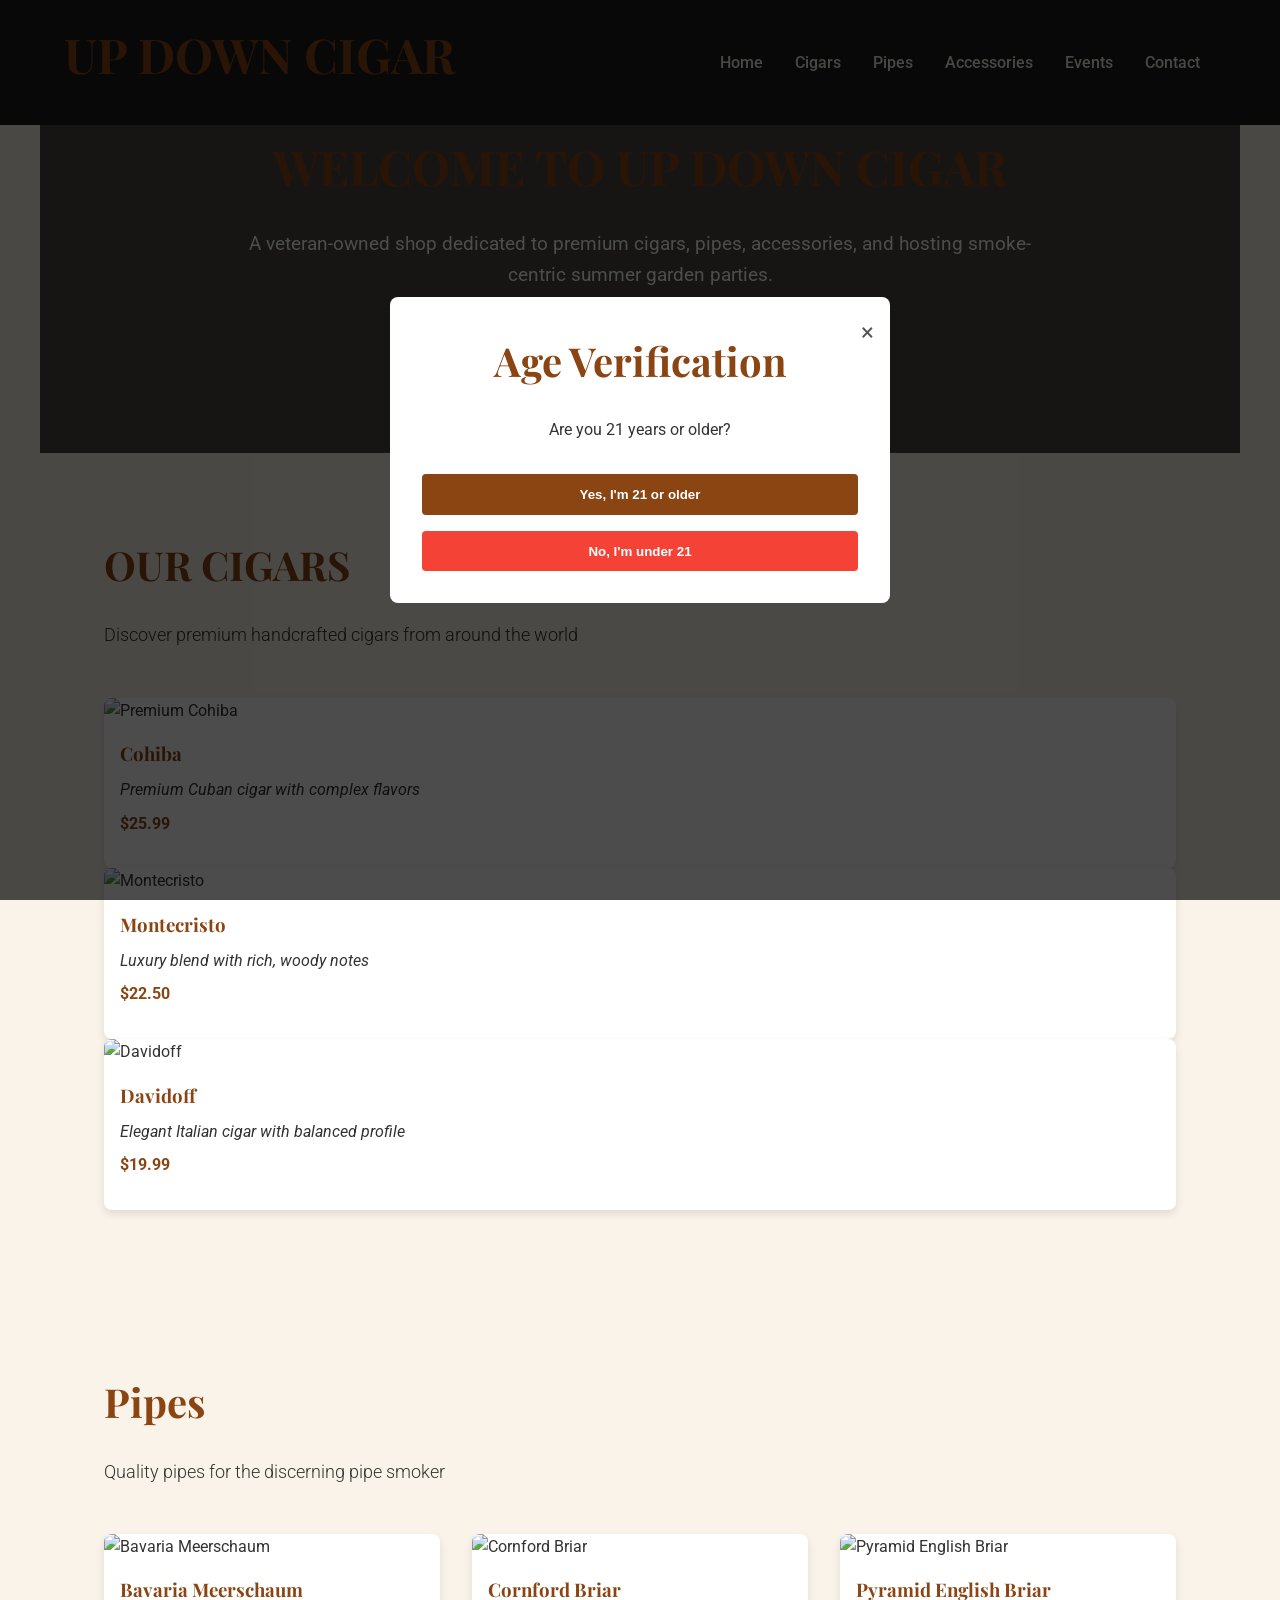
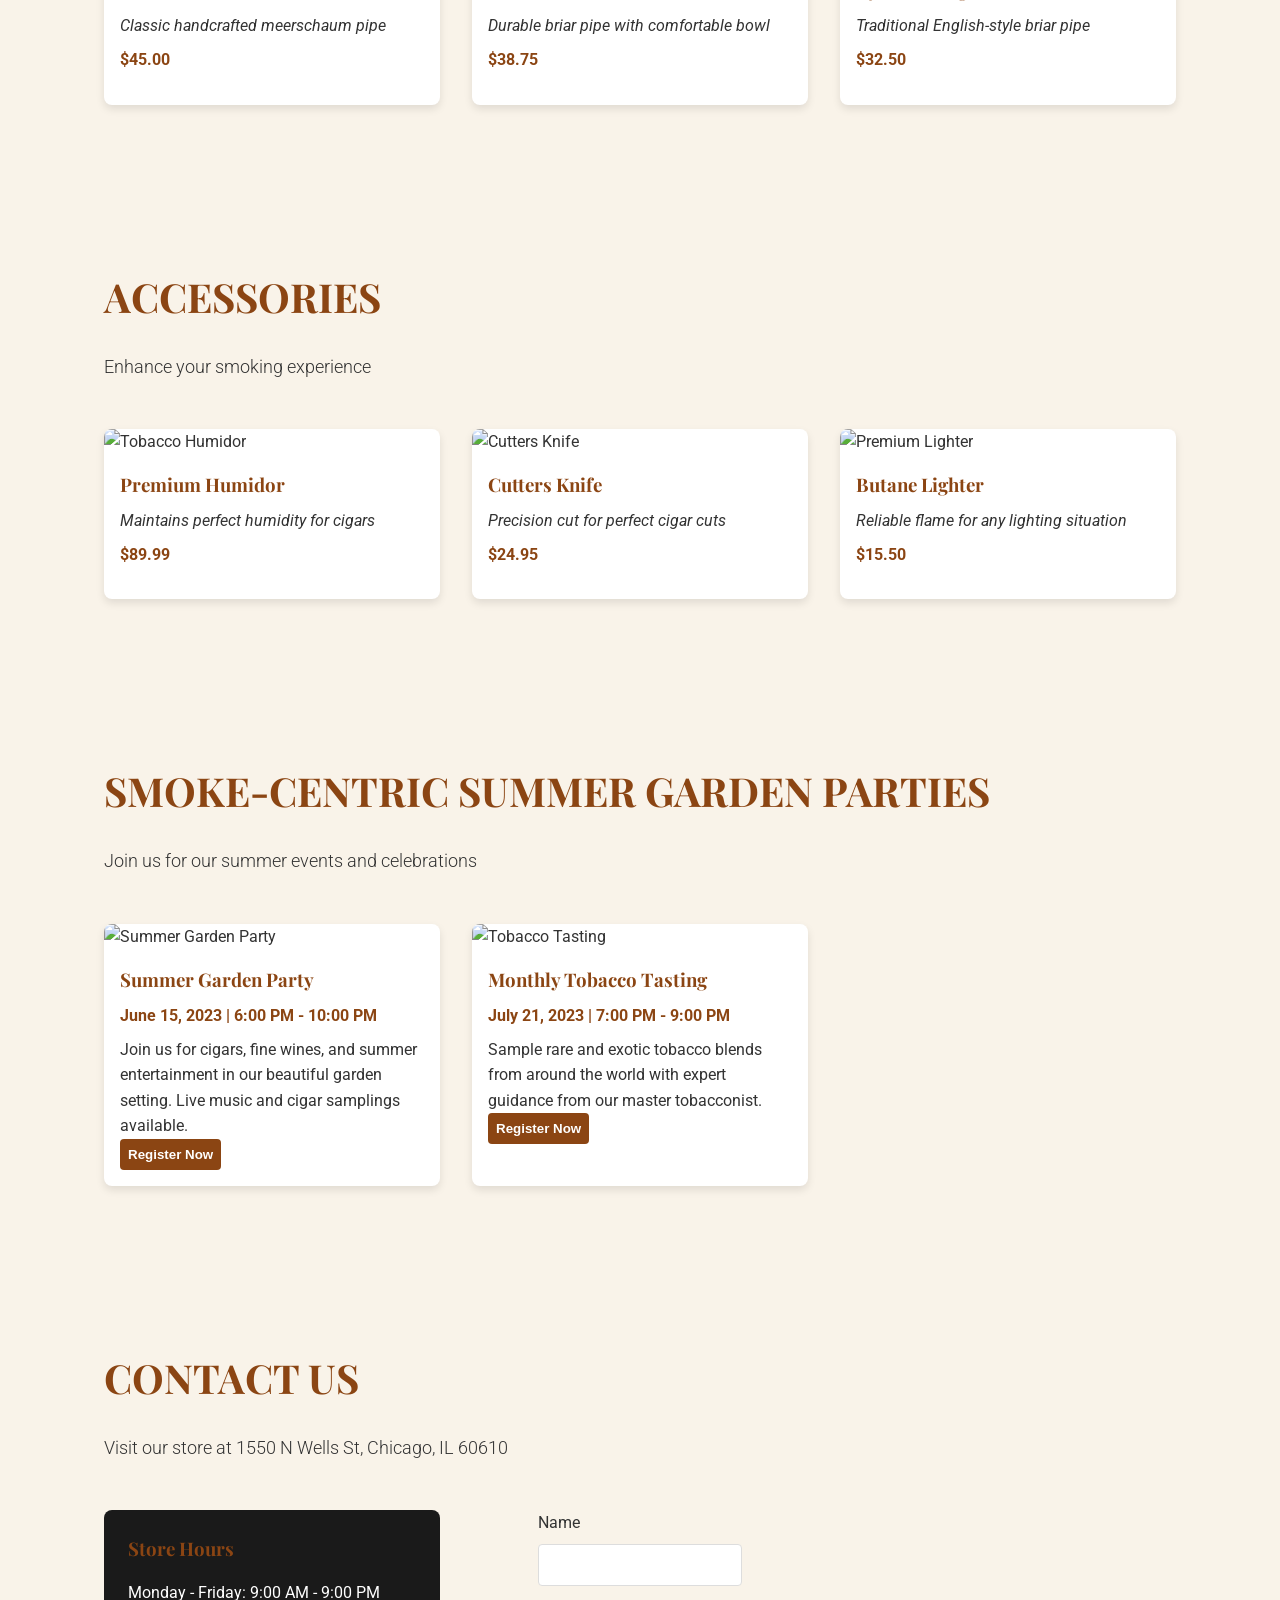
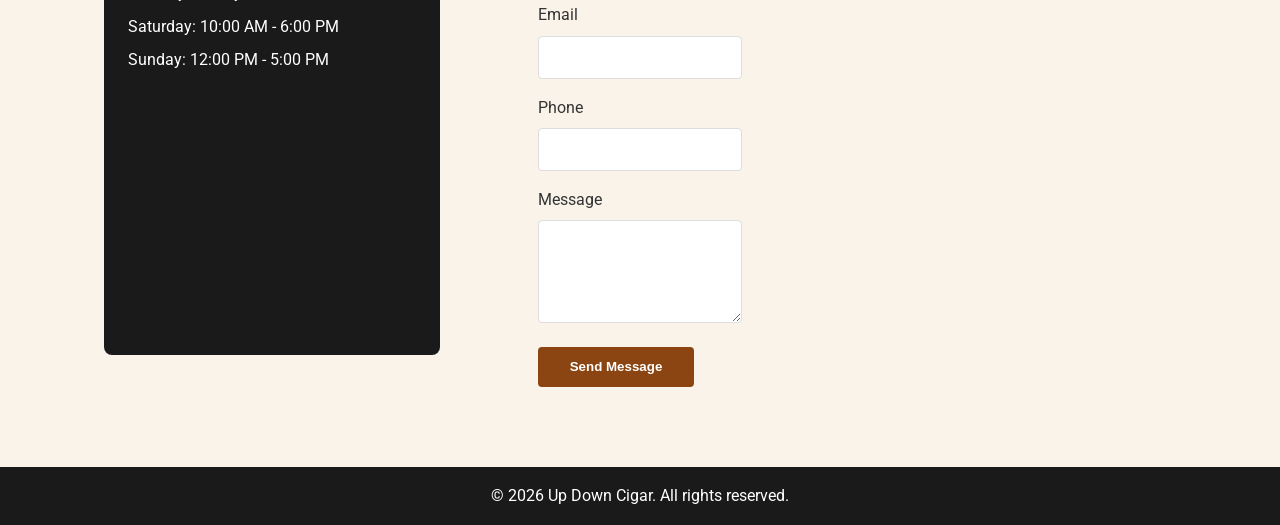
==== index.html @ 2b2c6edf "first commit" ====
<!DOCTYPE html>
<html lang="en">
<head>
    <meta charset="UTF-8">
    <meta name="viewport" content="width=device-width, (initial-scale=1.0)">
    <title>Up Down Cigar - Quality Cigars & Accessories</title>
    <link rel="stylesheet" href="https://cdnjs.cloudflare.com/ajax/libs/font-awesome/6.4.0/css/all.min.css">
    <link rel="preconnect" href="https://fonts.googleapis.com">
    <link rel="preconnect" href="https://fonts.gstatic.com" crossorigin>
    <link href="https://fonts.googleapis.com/css2?family=Playfair+Display:wght@400;700&family=Roboto:wght@300;400;700&display=swap" rel="stylesheet">
    <link rel="stylesheet" href="style.css">
    <style>
        /* CSS will go here - please see the separate CSS file */
    </style>
</head>
<body>
    <!-- Age Verification Modal -->
    <div id="ageVerificationModal" class="modal">
        <div class="modal-content">
            <span class="close-button" onclick="closeModal()">&times;</span>
            <h2>Age Verification</h2>
            <p>Are you 21 years or older?</p>
            <div class="age-options">
                <button id="yes21" onclick="allowAccess()">Yes, I'm 21 or older</button>
                <button id="no21" onclick="blockAccess()">No, I'm under 21</button>
            </div>
        </div>
    </div>

    <!-- Main Content -->
    <header id="header">
        <nav class="navbar">
            <div class="logo">
                <h1>UP DOWN CIGAR</h1>
            </div>
            <ul class="nav-links">
                <li><a href="#home">Home</a></li>
                <li><a href="#cigars">Cigars</a></li>
                <li><a href="#pipes">Pipes</a></li>
                <li><a href="#accessories">Accessories</a></li>
                <li><a href="#events">Events</a></li>
                <li><a href="#contact">Contact</a></li>
            </ul>
            <div class="menu-toggle" onclick="toggleMenu()">
                <div class="bar"></div>
                <div class="bar"></div>
                <div class="bar"></div>
            </div>
        </nav>
    </header>

    <main>
        <section id="home" class="hero">
            <div class="hero-content">
                <h1>WELCOME TO UP DOWN CIGAR</h1>
                <p>A veteran-owned shop dedicated to premium cigars, pipes, accessories, and hosting smoke-centric summer garden parties.</p>
                <a href="#cigars" class="cta-button">Explore Our Collection</a>
            </div>
        </section>

        <section id="cigars" class="cigars">
            <h2>OUR CIGARS</h2>
            <p class="section-subtitle">Discover premium handcrafted cigars from around the world</p>
            <div class="cigars-grid">
                <!-- Cigar cards will go here -->

                <div class="product-card">
            <img src="https://source.unsplash.com/500x400/?cigar" alt="Premium Cohiba">
            <div class="product-info">
                <h3 class="product-title">Cohiba</h3>
                <p class="product-description">Premium Cuban cigar with complex flavors</p>
                <p class="product-price">$25.99</p>
                
            </div>
        </div>
        <div class="product-card">
            <img src="https://source.unsplash.com/500x400/?cigar,dark" alt="Montecristo">
            <div class="product-info">
                <h3 class="product-title">Montecristo</h3>
                <p class="product-description">Luxury blend with rich, woody notes</p>
                <p class="product-price">$22.50</p>
                
            </div>
        </div>
        <div class="product-card">
            <img src="https://source.unsplash.com/500x400/?cigar,flame" alt="Davidoff">
            <div class="product-info">
                <h3 class="product-title">Davidoff</h3>
                <p class="product-description">Elegant Italian cigar with balanced profile</p>
                <p class="product-price">$19.99</p>
                
            </div>
        </div>
            </div>
        </section>

        <section id="pipes" class="pipes">
            <h2>Pipes</h2>
            <p class="section-subtitle">Quality pipes for the discerning pipe smoker</p>
            <div class="pipes-grid">
                <!-- Pipe cards will go here -->
                 <div class="product-card">
            <img src="https://source.unsplash.com/500x400/?pipe" alt="Bavaria Meerschaum">
            <div class="product-info">
                <h3 class="product-title">Bavaria Meerschaum</h3>
                <p class="product-description">Classic handcrafted meerschaum pipe</p>
                <p class="product-price">$45.00</p>
                
            </div>
        </div>
        <div class="product-card">
            <img src="https://source.unsplash.com/500x400/?pipe,tobacco" alt="Cornford Briar">
            <div class="product-info">
                <h3 class="product-title">Cornford Briar</h3>
                <p class="product-description">Durable briar pipe with comfortable bowl</p>
                <p class="product-price">$38.75</p>
                
            </div>
        </div>
        <div class="product-card">
            <img src="https://source.unsplash.com/500x400/?pipe,wood" alt="Pyramid English Briar">
            <div class="product-info">
                <h3 class="product-title">Pyramid English Briar</h3>
                <p class="product-description">Traditional English-style briar pipe</p>
                <p class="product-price">$32.50</p>
                
            </div>
        </div>
            </div>
        </section>

        <section id="accessories" class="accessories">
            <h2>ACCESSORIES</h2>
            <p class="section-subtitle">Enhance your smoking experience</p>
            <div class="accessories-grid">
                <!-- Accessories cards will go here -->
                 <div class="product-card">
            <img src="https://source.unsplash.com/500x400/?tobacco,case" alt="Tobacco Humidor">
            <div class="product-info">
                <h3 class="product-title">Premium Humidor</h3>
                <p class="product-description">Maintains perfect humidity for cigars</p>
                <p class="product-price">$89.99</p>
                <!--button class="add-to-cart">Add to Cart</button-->
            </div>
        </div>
        <div class="product-card">
            <img src="https://source.unsplash.com/500x40" alt="Cutters Knife">
            <div class="product-info">
                <h3 class="product-title">Cutters Knife</h3>
                <p class="product-description">Precision cut for perfect cigar cuts</p>
                <p class="product-price">$24.95</p>
                
            </div>
        </div>
        <div class="product-card">
            <img src="https://source.unsplash.com/500x400/?tobacco,lighter" alt="Premium Lighter">
            <div class="product-info">
                <h3 class="product-title">Butane Lighter</h3>
                <p class="product-description">Reliable flame for any lighting situation</p>
                <p class="product-price">$15.50</p>
                
            </div>
        </div>
            </div>
        </section>

        <section id="events" class="events">
            <h2>SMOKE-CENTRIC SUMMER GARDEN PARTIES</h2>
            <p class="section-subtitle">Join us for our summer events and celebrations</p>
            <div class="events-list">
                <!-- Events will go here -->
                 <div class="event-card">
            <img src="https://source.unsplash.com/500x300/?summer,garden" alt="Summer Garden Party">
            <div class="event-details">
                <h3 class="event-title">Summer Garden Party</h3>
                <p class="event-date">June 15, 2023 | 6:00 PM - 10:00 PM</p>
                <p class="event-description">Join us for cigars, fine wines, and summer entertainment in our beautiful garden setting. Live music and cigar samplings available.</p>
                <button class="event-button">Register Now</button>
            </div>
        </div>
        <div class="event-card">
            <img src="https://source.unsplash.com/500x300/?tobacco,event" alt="Tobacco Tasting">
            <div class="event-details">
                <h3 class="event-title">Monthly Tobacco Tasting</h3>
                <p class="event-date">July 21, 2023 | 7:00 PM - 9:00 PM</p>
                <p class="event-description">Sample rare and exotic tobacco blends from around the world with expert guidance from our master tobacconist.</p>
                <button class="event-button">Register Now</button>
            </div>
        </div>
            </div>
        </section>

        <section id="contact" class="contact">
    <h2>CONTACT US</h2>
    <p class="section-subtitle">Visit our store at 1550 N Wells St, Chicago, IL 60610</p>
    <div class="contact-info">
        <div class="store-hours">
            <h3>Store Hours</h3>
            <p>Monday - Friday: 9:00 AM - 9:00 PM</p>
            <p>Saturday: 10:00 AM - 6:00 PM</p>
            <p>Sunday: 12:00 PM - 5:00 PM</p>
        </div>
        <form class="contact-form">
            <div class="form-group">
                <label for="name">Name</label>
                <input type="text" id="name" name="name" required>
            </div>
            <div class="form-group">
                <label for="email">Email</label>
                <input type="email" id="email" name="email" required>
            </div>
            <div class="form-group">
                <label for="phone">Phone</label>
                <input type="tel" id="phone" name="phone">
            </div>
            <div class="form-group">
                <label for="message">Message</label>
                <textarea id="message" name="message" rows="5" required></textarea>
            </div>
            <button type="submit" class="cta-button">Send Message</button>
        </form>
    </div>
</section>

    </main>

    <footer>
        <p>&copy; 2026 Up Down Cigar. All rights reserved.</p>
    </footer>

    <script src="script.js"></script>
    
</body>
</html>
---- style.css ----
/* CSS Variables */
        :root {
            --primary-color: #8B4513;
            --secondary-color: #D2691E;
            --accent-color: #555;
            --text-color: #333;
            --light-bg: #f9f3e9;
            --dark-bg: #1a1a1a;
            --transition: all 0.3s ease;
        }

        /* Reset and Base Styles */
        * {
            margin: 0;
            padding: 0;
            box-sizing: border-box;
        }

        body {
            font-family: 'Roboto', sans-serif;
            line-height: 1.6;
            color: var(--text-color);
            background-color: var(--light-bg);
        }

        h1, h2, h3, h4 {
            font-family: 'Playfair Display', serif;
            margin-bottom: 1rem;
            color: var(--primary-color);
        }

        /* Modal Styles */
        .modal {
            display: none;
            position: fixed;
            z-index: 1000;
            left: 0;
            top: 0;
            width: 100%;
            height: 100%;
            background-color: rgba(0, 0, 0, 0.7);
            align-items: center;
            justify-content: center;
        }

        .modal-content {
            background-color: white;
            padding: 2rem;
            border-radius: 8px;
            max-width: 500px;
            width: 80%;
            text-align: center;
            position: relative;
        }

        .close-button {
            position: absolute;
            top: 1rem;
            right: 1rem;
            font-size: 1.5rem;
            cursor: pointer;
            color: var(--accent-color);
        }

        .age-options {
            display: flex;
            flex-direction: column;
            gap: 1rem;
            margin-top: 2rem;
        }

        button {
            padding: 0.8rem 1.5rem;
            border: none;
            border-radius: 4px;
            cursor: pointer;
            font-weight: 700;
            transition: var(--transition);
        }

        #yes21 {
            background-color: var(--primary-color);
            color: white;
        }

        #yes21:hover {
            background-color: var(--secondary-color);
        }

        #no21 {
            background-color: #f44336;
            color: white;
        }

        #no21:hover {
            background-color: #d32f2f;
        }

        /* Header & Navigation */
        header {
            background-color: var(--dark-bg);
            color: white;
            padding: 1rem 5%;
            position: fixed;
            width: 100%;
            top: 0;
            z-index: 100;
        }

        .navbar {
            display: flex;
            justify-content: space-between;
            align-items: center;
            max-width: 1200px;
            margin: 0 auto;
        }

        .logo {
            font-family: 'Playfair Display', serif;
            font-size: 2rem;
            font-weight: 700;
            color: var(--light-bg);
        }

        .nav-links {
            display: flex;
            list-style: none;
        }

        .nav-links li a {
            color: var(--light-bg);
            text-decoration: none;
            margin: 0 1rem;
            font-weight: 500;
            transition: var(--transition);
        }

        .nav-links li a:hover {
            color: var(--secondary-color);
        }

        .menu-toggle {
            display: none;
            flex-direction: column;
            cursor: pointer;
        }

        .bar {
            height: 0.3rem;
            width: 2rem;
            background-color: var(--light-bg);
            margin: 0.3rem 0;
            transition: var(--transition);
        }

        /* Hero Section */
        .hero {
            padding: 8rem 5% 5rem;
            text-align: center;
            background: linear-gradient(rgba(0, 0, 0, 0.7), rgba(0, 0, 0, 0.7)), url('https://images.unsplash.com/photo-1544161515-4ab6ce6db874?ixlib=rb-4.0.3&ixid=M3wxMjA3fDB8MHxwaG90by1wYWdlfHx8fGVufDB8fHx8fA%3D%3D&auto=format&fit=crop&w=1000&q=80') no-repeat center center/cover;
            color: white;
        }

        .hero-content {
            max-width: 800px;
            margin: 0 auto;
        }

        .hero h1 {
            font-size: 3rem;
            margin-bottom: 1.5rem;
        }

        .hero p {
            font-size: 1.2rem;
            margin-bottom: 2rem;
        }

        .cta-button {
            display: inline-block;
            background-color: var(--primary-color);
            color: white;
            padding: 0.8rem 2rem;
            border-radius: 4px;
            text-decoration: none;
            font-weight: 700;
            transition: var(--transition);
        }

        .cta-button:hover {
            background-color: var(--secondary-color);
        }

        /* Product Sections */
        section {
            padding: 5rem 5%;
            max-width: 1200px;
            margin: 0 auto;
        }

        h2 {
            font-size: 2.5rem;
            margin-bottom: 1.5rem;
        }

        .section-subtitle {
            font-size: 1.1rem;
            font-weight: 300;
            margin-bottom: 3rem;
        }

        .products-grid, .pipes-grid, .accessories-grid {
            display: grid;
            grid-template-columns: repeat(auto-fill, minmax(250px, 1fr));
            gap: 2rem;
        }

        .product-card {
            background-color: white;
            border-radius: 8px;
            overflow: hidden;
            box-shadow: 0 4px 8px rgba(0, 0, 0, 0.1);
            transition: var(--transition);
        }

        .product-card:hover {
            transform: translateY(-10px);
            box-shadow: 0 10px 20px rgba(0, 0, 0, 0.15);
        }

        .product-image {
            width: 100%;
            height: 200px;
            object-fit: cover;
        }

        .product-info {
            padding: 1rem;
        }

        .product-title {
            font-weight: 700;
            margin-bottom: 0.5rem;
        }

        .product-description {
            font-style: italic;
            margin-bottom: 0.5rem;
        }

        .product-price {
            font-weight: 700;
            color: var(--primary-color);
            margin-bottom: 1rem;
        }

        .add-to-cart {
            display: block;
            background-color: var(--primary-color);
            color: white;
            padding: 0.5rem;
            border-radius: 4px;
            text-decoration: none;
            font-weight: 700;
            transition: var(--transition);
            text-align: center;
        }

        .add-to-cart:hover {
            background-color: var(--secondary-color);
        }

        /* Events Section */
        .events-list {
            display: grid;
            grid-template-columns: repeat(auto-fill, minmax(300px, 1fr));
            gap: 2rem;
        }

        .event-card {
            background-color: white;
            border-radius: 8px;
            overflow: hidden;
            box-shadow: 0 4px 8px rgba(0, 0, 0, 0.1);
            transition: var(--transition);
        }

        .event-card:hover {
            transform: translateY(-10px);
            box-shadow: 0 10px 20px rgba(0, 0, 0, 0.15);
        }

        .event-image {
            width: 100%;
            height: 200px;
            object-fit: cover;
        }

        .event-details {
            padding: 1rem;
        }

        .event-title {
            font-weight: 700;
            margin-bottom: 0.5rem;
        }

        .event-date {
            font-weight: 700;
            color: var(--primary-color);
            margin-bottom: 0.5rem;
        }

        .event-button {
            display: block;
            background-color: var(--primary-color);
            color: white;
            padding: 0.5rem;
            border-radius: 4px;
            text-decoration: none;
            font-weight: 700;
            transition: var(--transition);
            text-align: center;
        }

        .event-button:hover {
            background-color: var(--secondary-color);
        }

        /* Contact Section */
        .contact-info {
            display: grid;
            grid-template-columns: repeat(auto-fill, minmax(300px, 1fr));
            gap: 2rem;
        }

        .contact-method {
            display: flex;
            align-items: center;
            margin-bottom: 1rem;
        }

        .contact-icon {
            margin-right: 1rem;
            font-size: 1.5rem;
            color: var(--primary-color);
        }

        .store-hours {
            background-color: var(--dark-bg);
            color: white;
            padding: 1.5rem;
            border-radius: 8px;
            margin-bottom: 2rem;
        }

        .store-hours h3 {
            margin-bottom: 1rem;
        }

        .store-hours p {
            margin-bottom: 0.5rem;
        }

        .contact-form {
            max-width: 600px;
            margin: 0 auto;
        }

        .form-group {
            margin-bottom: 1rem;
        }

        label {
            display: block;
            margin-bottom: 0.5rem;
        }

        input, textarea {
            width: 100%;
            padding: 0.8rem;
            border: 1px solid #ddd;
            border-radius: 4px;
            font-family: inherit;
        }

        textarea {
            resize: vertical;
            min-height: 100px;
        }

        .cta-button {
            display: inline-block;
            background-color: var(--primary-color);
            color: white;
            padding: 0.8rem 2rem;
            border-radius: 4px;
            text-decoration: none;
            font-weight: 700;
            transition: var(--transition);
            border: none;
        }

        .cta-button:hover {
            background-color: var(--secondary-color);
        }

        /* Footer */
        footer {
            background-color: var(--dark-bg);
            color: white;
            text-align: center;
            padding: 1rem;
        }

        /* Responsive Design */
        @media (max-width: 768px) {
            .nav-links {
                display: none;
            }

            .menu-toggle {
                display: flex;
            }

            .navbar {
                padding-top: 1rem;
            }

            .hero h1 {
                font-size: 2rem;
            }

            .section-subtitle {
                font-size: 1rem;
            }

            .products-grid, .pipes-grid, .accessories-grid {
                grid-template-columns: repeat(auto-fill, minmax(150px, 1fr));
            }
        }
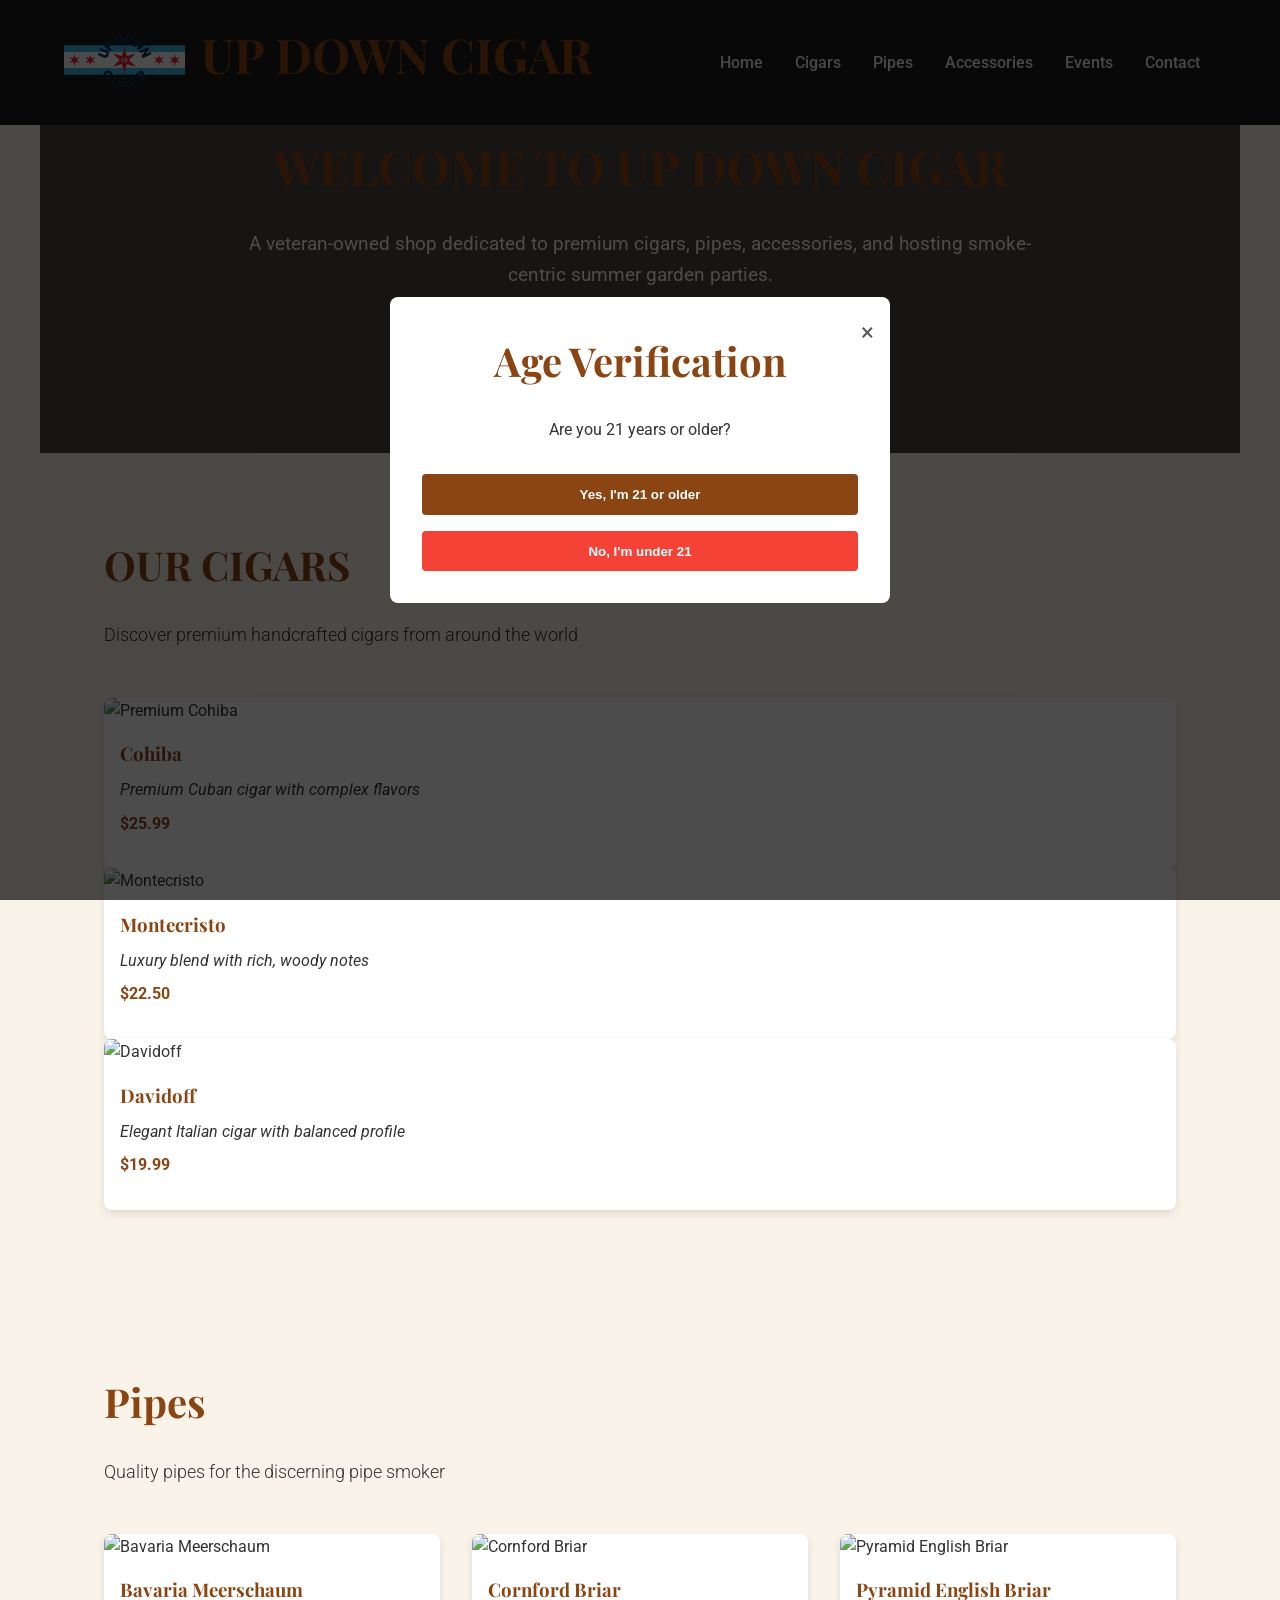
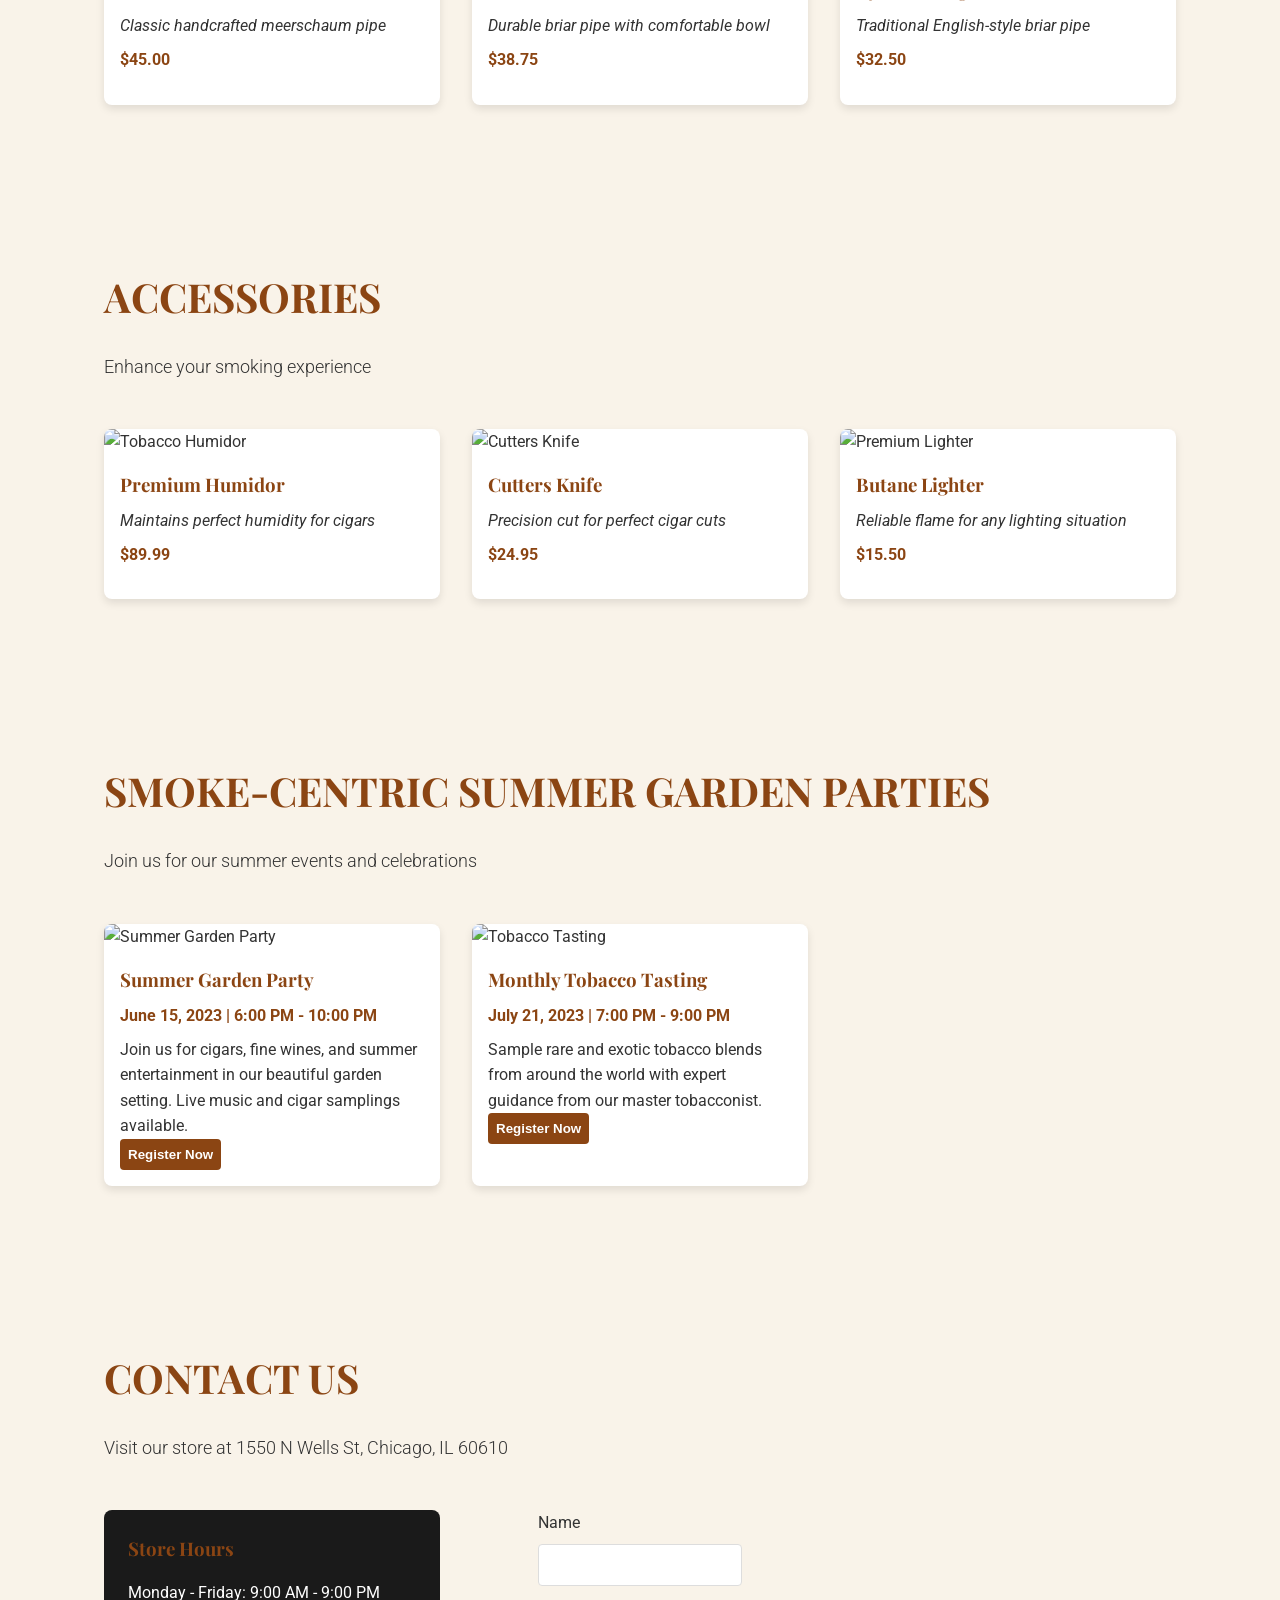
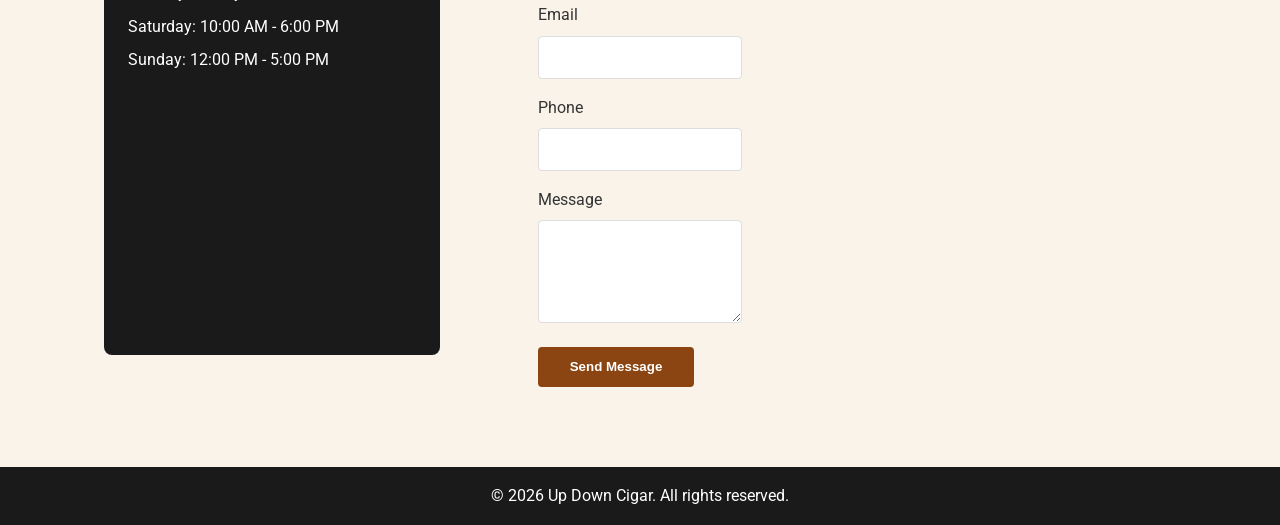
==== commit b2ad1be6: "added logo fix banner" ====
--- a/index.html
+++ b/index.html
@@ -31,6 +31,7 @@
     <header id="header">
         <nav class="navbar">
             <div class="logo">
+                <img src="image/UDTFLAGLOGO2020notext.png" alt="Up Down Cigar Logo" class="logo-img">
                 <h1>UP DOWN CIGAR</h1>
             </div>
             <ul class="nav-links">
--- a/style.css
+++ b/style.css
@@ -120,6 +120,14 @@
             font-size: 2rem;
             font-weight: 700;
             color: var(--light-bg);
+            display: flex;
+            align-items: center;
+            gap: 1rem;
+        }
+
+        .logo-img {
+            height: 60px;
+            width: auto;
         }
 
         .nav-links {
@@ -157,7 +165,7 @@
         .hero {
             padding: 8rem 5% 5rem;
             text-align: center;
-            background: linear-gradient(rgba(0, 0, 0, 0.7), rgba(0, 0, 0, 0.7)), url('https://images.unsplash.com/photo-1544161515-4ab6ce6db874?ixlib=rb-4.0.3&ixid=M3wxMjA3fDB8MHxwaG90by1wYWdlfHx8fGVufDB8fHx8fA%3D%3D&auto=format&fit=crop&w=1000&q=80') no-repeat center center/cover;
+            background: linear-gradient(rgba(0, 0, 0, 0.7), rgba(0, 0, 0, 0.7)), url('https://images.unsplash.com/photo-1547652577-b4fe2f34d7ee?q=80&w=1470&auto=format&fit=crop&ixlib=rb-4.1.0&ixid=M3wxMjA3fDB8MHxwaG90by1wYWdlfHx8fGVufDB8fHx8fA%3D%3D') no-repeat center center/cover;
             color: white;
         }
 
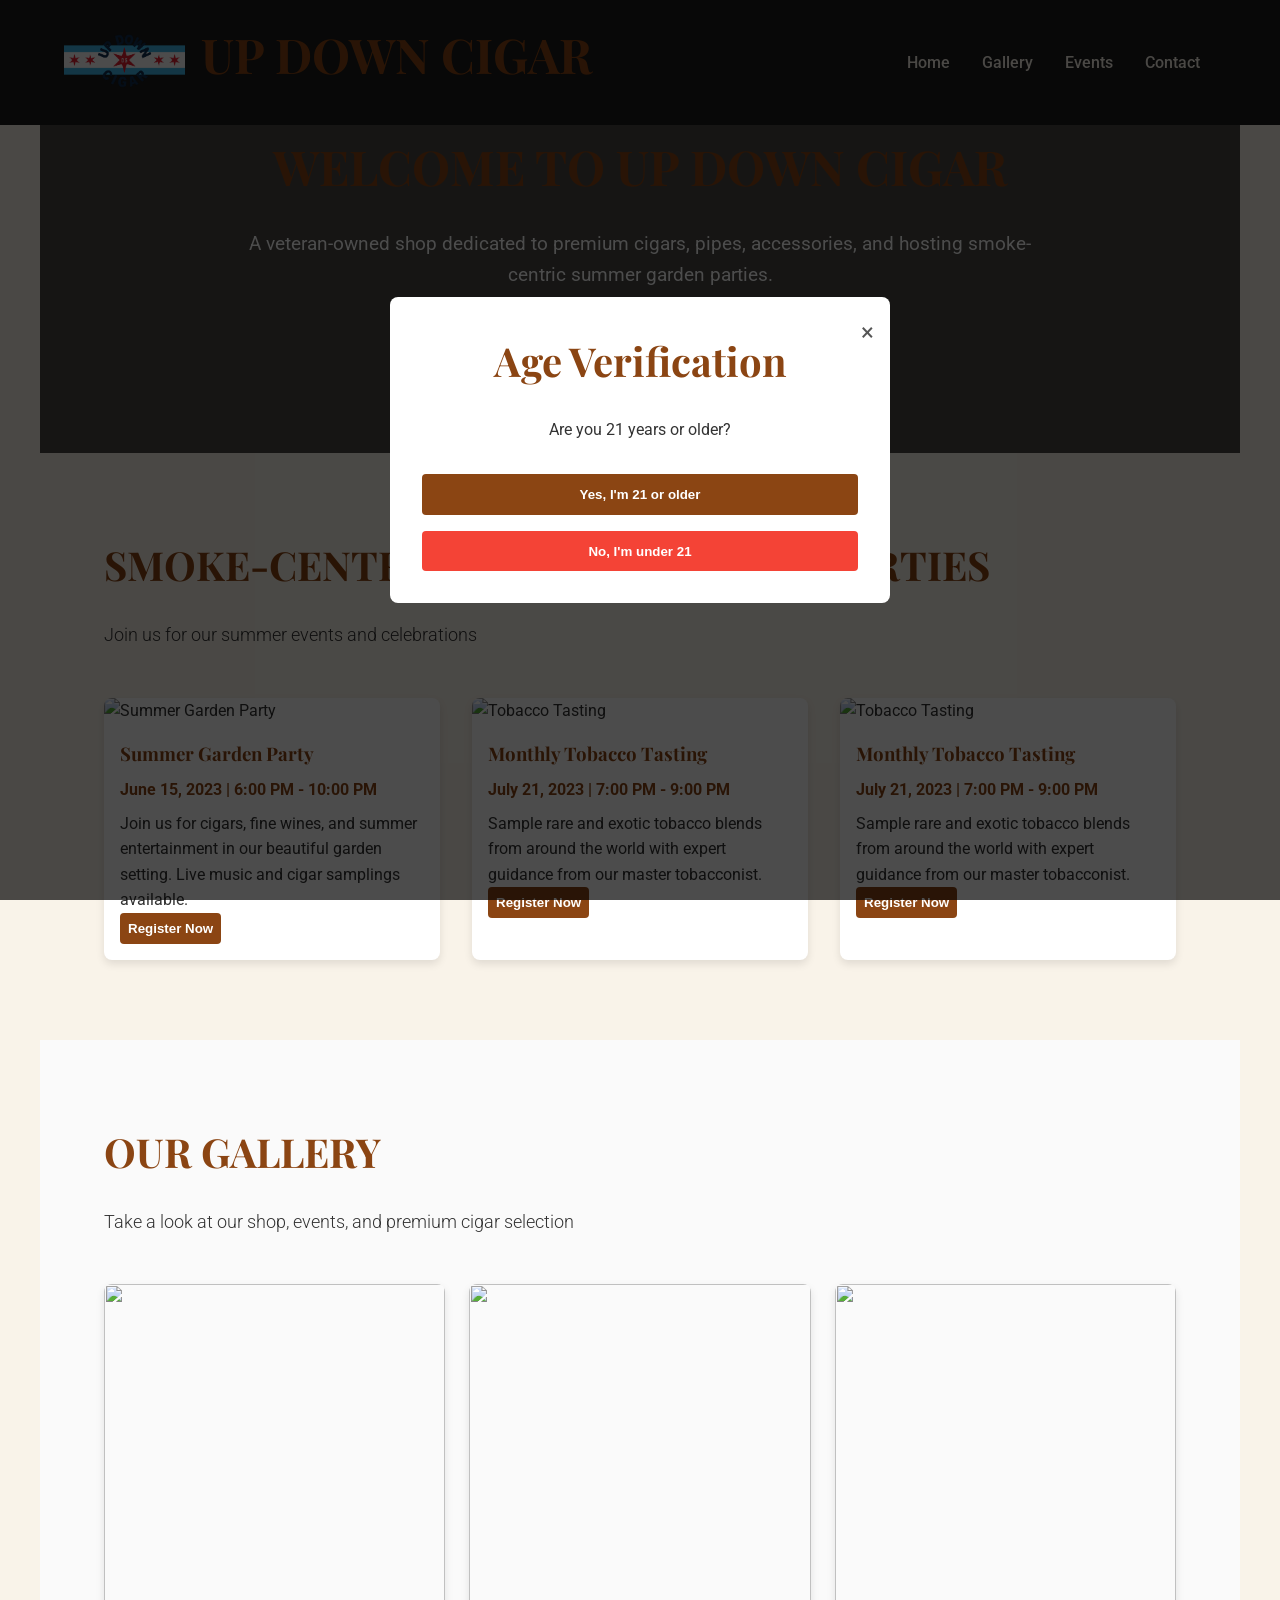
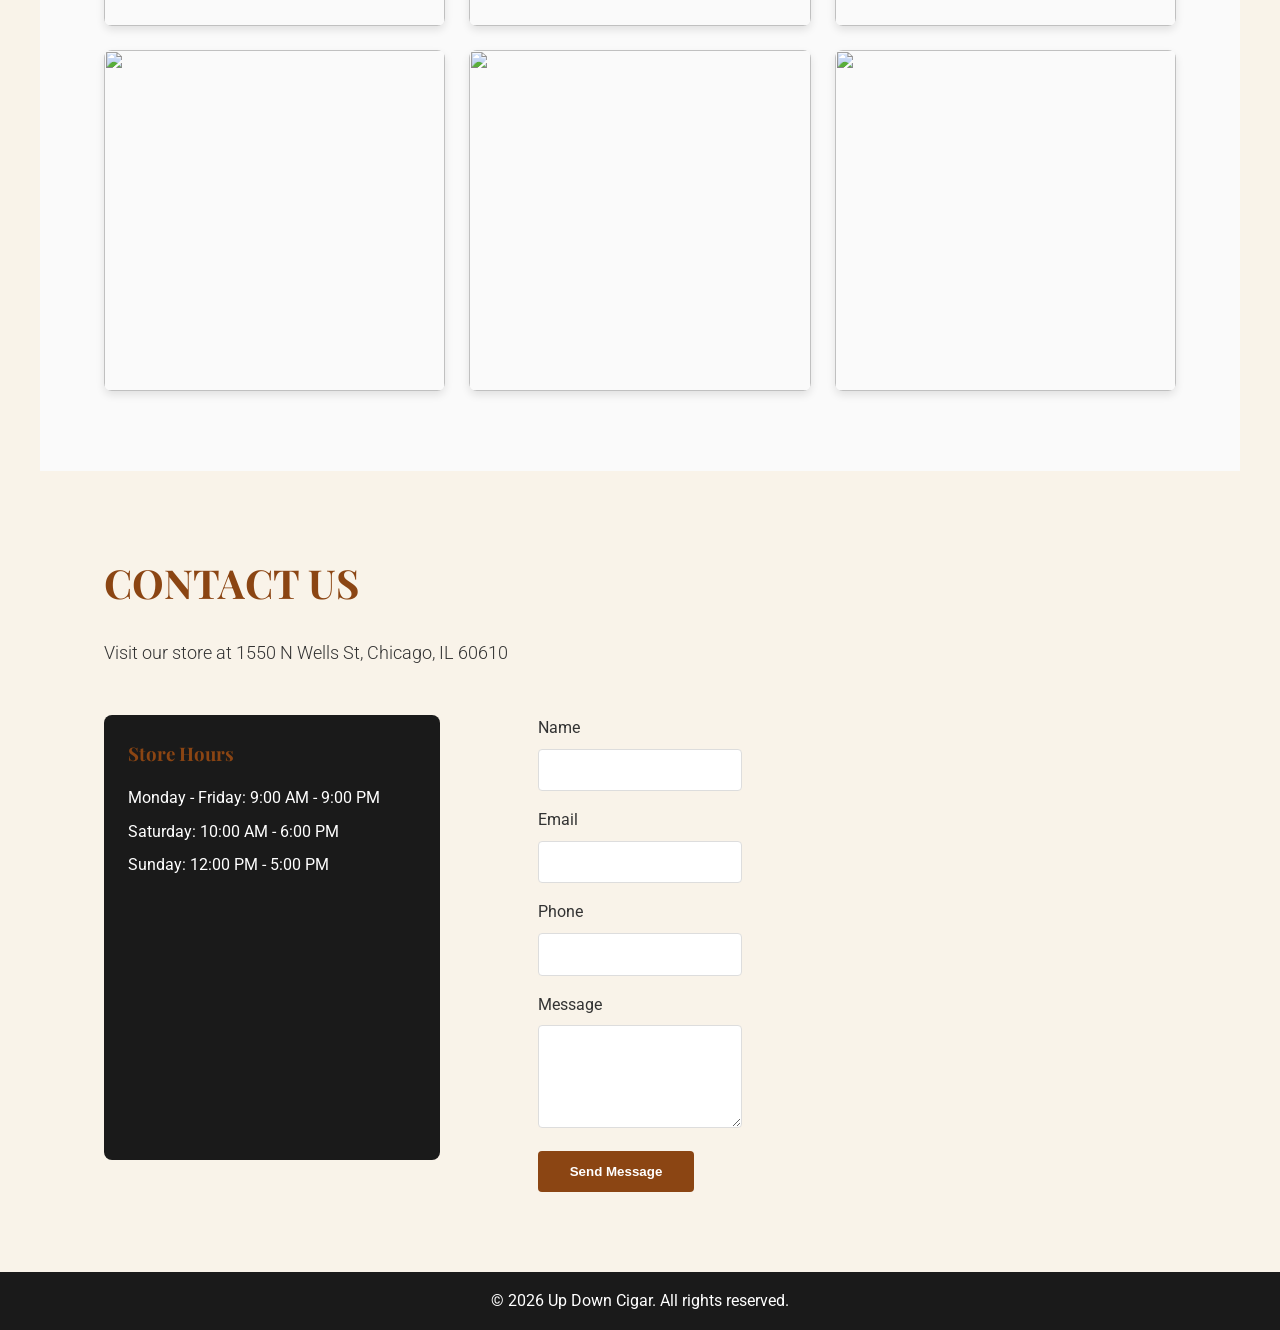
==== commit 65e65672: "removed "store" added gallry" ====
--- a/index.html
+++ b/index.html
@@ -36,9 +36,7 @@
             </div>
             <ul class="nav-links">
                 <li><a href="#home">Home</a></li>
-                <li><a href="#cigars">Cigars</a></li>
-                <li><a href="#pipes">Pipes</a></li>
-                <li><a href="#accessories">Accessories</a></li>
+                <li><a href="#gallery">Gallery</a></li>
                 <li><a href="#events">Events</a></li>
                 <li><a href="#contact">Contact</a></li>
             </ul>
@@ -59,119 +57,13 @@
             </div>
         </section>
 
-        <section id="cigars" class="cigars">
-            <h2>OUR CIGARS</h2>
-            <p class="section-subtitle">Discover premium handcrafted cigars from around the world</p>
-            <div class="cigars-grid">
-                <!-- Cigar cards will go here -->
-
-                <div class="product-card">
-            <img src="https://source.unsplash.com/500x400/?cigar" alt="Premium Cohiba">
-            <div class="product-info">
-                <h3 class="product-title">Cohiba</h3>
-                <p class="product-description">Premium Cuban cigar with complex flavors</p>
-                <p class="product-price">$25.99</p>
-                
-            </div>
-        </div>
-        <div class="product-card">
-            <img src="https://source.unsplash.com/500x400/?cigar,dark" alt="Montecristo">
-            <div class="product-info">
-                <h3 class="product-title">Montecristo</h3>
-                <p class="product-description">Luxury blend with rich, woody notes</p>
-                <p class="product-price">$22.50</p>
-                
-            </div>
-        </div>
-        <div class="product-card">
-            <img src="https://source.unsplash.com/500x400/?cigar,flame" alt="Davidoff">
-            <div class="product-info">
-                <h3 class="product-title">Davidoff</h3>
-                <p class="product-description">Elegant Italian cigar with balanced profile</p>
-                <p class="product-price">$19.99</p>
-                
-            </div>
-        </div>
-            </div>
-        </section>
-
-        <section id="pipes" class="pipes">
-            <h2>Pipes</h2>
-            <p class="section-subtitle">Quality pipes for the discerning pipe smoker</p>
-            <div class="pipes-grid">
-                <!-- Pipe cards will go here -->
-                 <div class="product-card">
-            <img src="https://source.unsplash.com/500x400/?pipe" alt="Bavaria Meerschaum">
-            <div class="product-info">
-                <h3 class="product-title">Bavaria Meerschaum</h3>
-                <p class="product-description">Classic handcrafted meerschaum pipe</p>
-                <p class="product-price">$45.00</p>
-                
-            </div>
-        </div>
-        <div class="product-card">
-            <img src="https://source.unsplash.com/500x400/?pipe,tobacco" alt="Cornford Briar">
-            <div class="product-info">
-                <h3 class="product-title">Cornford Briar</h3>
-                <p class="product-description">Durable briar pipe with comfortable bowl</p>
-                <p class="product-price">$38.75</p>
-                
-            </div>
-        </div>
-        <div class="product-card">
-            <img src="https://source.unsplash.com/500x400/?pipe,wood" alt="Pyramid English Briar">
-            <div class="product-info">
-                <h3 class="product-title">Pyramid English Briar</h3>
-                <p class="product-description">Traditional English-style briar pipe</p>
-                <p class="product-price">$32.50</p>
-                
-            </div>
-        </div>
-            </div>
-        </section>
-
-        <section id="accessories" class="accessories">
-            <h2>ACCESSORIES</h2>
-            <p class="section-subtitle">Enhance your smoking experience</p>
-            <div class="accessories-grid">
-                <!-- Accessories cards will go here -->
-                 <div class="product-card">
-            <img src="https://source.unsplash.com/500x400/?tobacco,case" alt="Tobacco Humidor">
-            <div class="product-info">
-                <h3 class="product-title">Premium Humidor</h3>
-                <p class="product-description">Maintains perfect humidity for cigars</p>
-                <p class="product-price">$89.99</p>
-                <!--button class="add-to-cart">Add to Cart</button-->
-            </div>
-        </div>
-        <div class="product-card">
-            <img src="https://source.unsplash.com/500x40" alt="Cutters Knife">
-            <div class="product-info">
-                <h3 class="product-title">Cutters Knife</h3>
-                <p class="product-description">Precision cut for perfect cigar cuts</p>
-                <p class="product-price">$24.95</p>
-                
-            </div>
-        </div>
-        <div class="product-card">
-            <img src="https://source.unsplash.com/500x400/?tobacco,lighter" alt="Premium Lighter">
-            <div class="product-info">
-                <h3 class="product-title">Butane Lighter</h3>
-                <p class="product-description">Reliable flame for any lighting situation</p>
-                <p class="product-price">$15.50</p>
-                
-            </div>
-        </div>
-            </div>
-        </section>
-
         <section id="events" class="events">
             <h2>SMOKE-CENTRIC SUMMER GARDEN PARTIES</h2>
             <p class="section-subtitle">Join us for our summer events and celebrations</p>
             <div class="events-list">
                 <!-- Events will go here -->
                  <div class="event-card">
-            <img src="https://source.unsplash.com/500x300/?summer,garden" alt="Summer Garden Party">
+            <img src="" alt="Summer Garden Party">
             <div class="event-details">
                 <h3 class="event-title">Summer Garden Party</h3>
                 <p class="event-date">June 15, 2023 | 6:00 PM - 10:00 PM</p>
@@ -180,7 +72,7 @@
             </div>
         </div>
         <div class="event-card">
-            <img src="https://source.unsplash.com/500x300/?tobacco,event" alt="Tobacco Tasting">
+            <img src="" alt="Tobacco Tasting">
             <div class="event-details">
                 <h3 class="event-title">Monthly Tobacco Tasting</h3>
                 <p class="event-date">July 21, 2023 | 7:00 PM - 9:00 PM</p>
@@ -188,6 +80,60 @@
                 <button class="event-button">Register Now</button>
             </div>
         </div>
+
+        <div class="event-card">
+            <img src="" alt="Tobacco Tasting">
+            <div class="event-details">
+                <h3 class="event-title">Monthly Tobacco Tasting</h3>
+                <p class="event-date">July 21, 2023 | 7:00 PM - 9:00 PM</p>
+                <p class="event-description">Sample rare and exotic tobacco blends from around the world with expert guidance from our master tobacconist.</p>
+                <button class="event-button">Register Now</button>
+            </div>
+        </div>
+
+            </div>
+        </section>
+
+        <section id="gallery" class="gallery">
+            <h2>OUR GALLERY</h2>
+            <p class="section-subtitle">Take a look at our shop, events, and premium cigar selection</p>
+            <div class="gallery-grid">
+                <div class="gallery-item">
+                    <img src="https://simplystogies.com/wp-content/uploads/2023/04/20230422_164818-1024x768.jpg" alt="">
+                    <div class="gallery-overlay">
+                        <p>Premium Cigars</p>
+                    </div>
+                </div>
+                <div class="gallery-item">
+                    <img src="https://encrypted-tbn0.gstatic.com/images?q=tbn:ANd9GcRQgLzlm1oPlMheoxi7jIJ90o7i2GpeKsWBBA&s" alt="">
+                    <div class="gallery-overlay">
+                        <p>Tobacco Selection</p>
+                    </div>
+                </div>
+                <div class="gallery-item">
+                    <img src="https://simplystogies.com/wp-content/uploads/2023/04/20230422_164854-1024x768.jpg" alt="">
+                    <div class="gallery-overlay">
+                        <p>Summer Events</p>
+                    </div>
+                </div>
+                <div class="gallery-item">
+                    <img src="https://simplystogies.com/wp-content/uploads/2023/04/20230422_164857-1024x768.jpg" alt="">
+                    <div class="gallery-overlay">
+                        <p>Shop Interior</p>
+                    </div>
+                </div>
+                <div class="gallery-item">
+                    <img src="https://s3-media0.fl.yelpcdn.com/bphoto/UvzVOxIYYiB5U-rIgZfIDA/348s.jpg" alt="">
+                    <div class="gallery-overlay">
+                        <p>Pipe Collection</p>
+                    </div>
+                </div>
+                <div class="gallery-item">
+                    <img src="https://simplystogies.com/wp-content/uploads/2023/04/20230422_164820-1024x768.jpg" alt="">
+                    <div class="gallery-overlay">
+                        <p>Customer Lounge</p>
+                    </div>
+                </div>
             </div>
         </section>
 
--- a/style.css
+++ b/style.css
@@ -335,6 +335,63 @@
             background-color: var(--secondary-color);
         }
 
+        /* Gallery Section */
+        .gallery {
+            background-color: #fafafa;
+        }
+
+        .gallery-grid {
+            display: grid;
+            grid-template-columns: repeat(auto-fill, minmax(300px, 1fr));
+            gap: 1.5rem;
+        }
+
+        .gallery-item {
+            position: relative;
+            overflow: hidden;
+            border-radius: 8px;
+            aspect-ratio: 1;
+            cursor: pointer;
+            box-shadow: 0 4px 8px rgba(0, 0, 0, 0.1);
+        }
+
+        .gallery-item img {
+            width: 100%;
+            height: 100%;
+            object-fit: cover;
+            transition: var(--transition);
+        }
+
+        .gallery-item:hover img {
+            transform: scale(1.1);
+            filter: brightness(0.7);
+        }
+
+        .gallery-overlay {
+            position: absolute;
+            top: 0;
+            left: 0;
+            width: 100%;
+            height: 100%;
+            background-color: rgba(139, 69, 19, 0.8);
+            display: flex;
+            align-items: center;
+            justify-content: center;
+            opacity: 0;
+            transition: var(--transition);
+        }
+
+        .gallery-item:hover .gallery-overlay {
+            opacity: 1;
+        }
+
+        .gallery-overlay p {
+            color: white;
+            font-size: 1.5rem;
+            font-weight: 700;
+            text-align: center;
+        }
+
         /* Contact Section */
         .contact-info {
             display: grid;
@@ -423,6 +480,10 @@
 
         /* Responsive Design */
         @media (max-width: 768px) {
+            header {
+                padding: 0.5rem 5%;
+            }
+
             .nav-links {
                 display: none;
             }
@@ -432,7 +493,19 @@
             }
 
             .navbar {
-                padding-top: 1rem;
+                padding-top: 0;
+            }
+
+            .logo {
+                gap: 0.5rem;
+            }
+
+            .logo h1 {
+                font-size: 1.2rem;
+            }
+
+            .logo-img {
+                height: 40px;
             }
 
             .hero h1 {
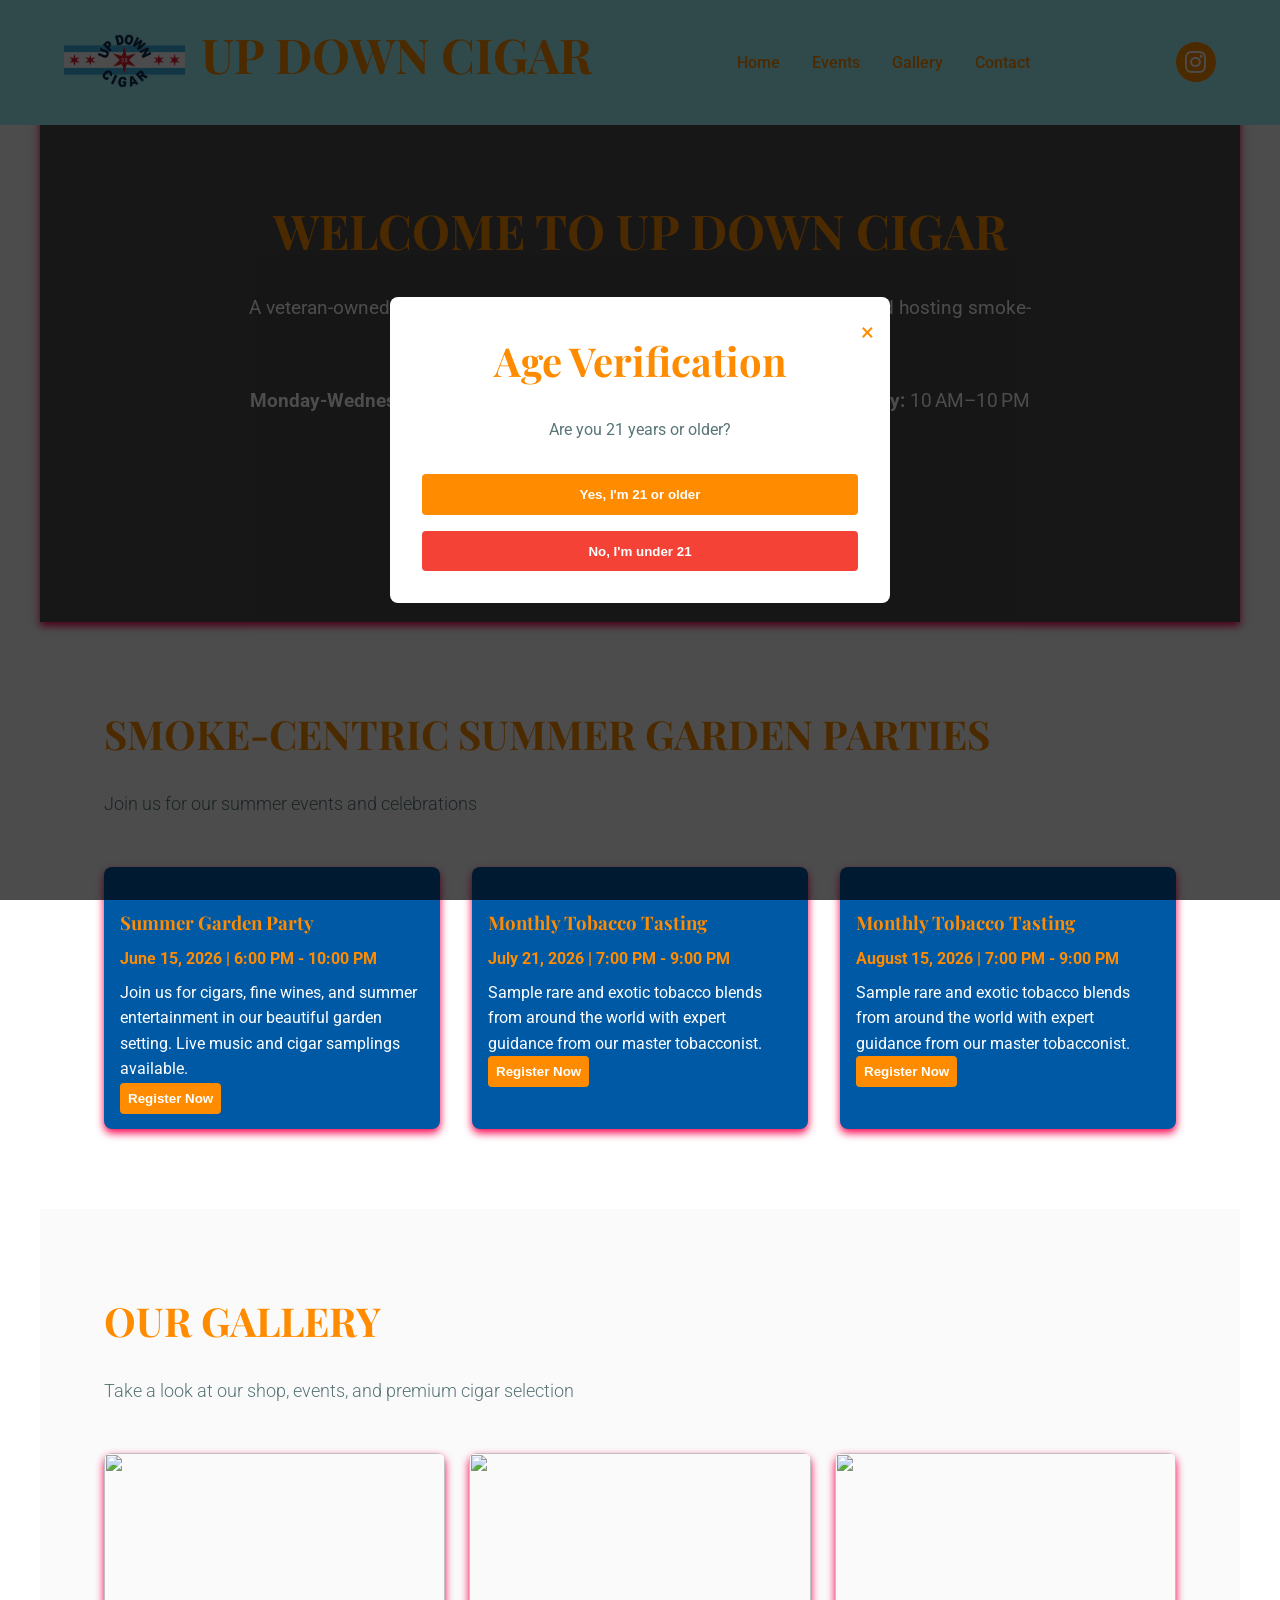
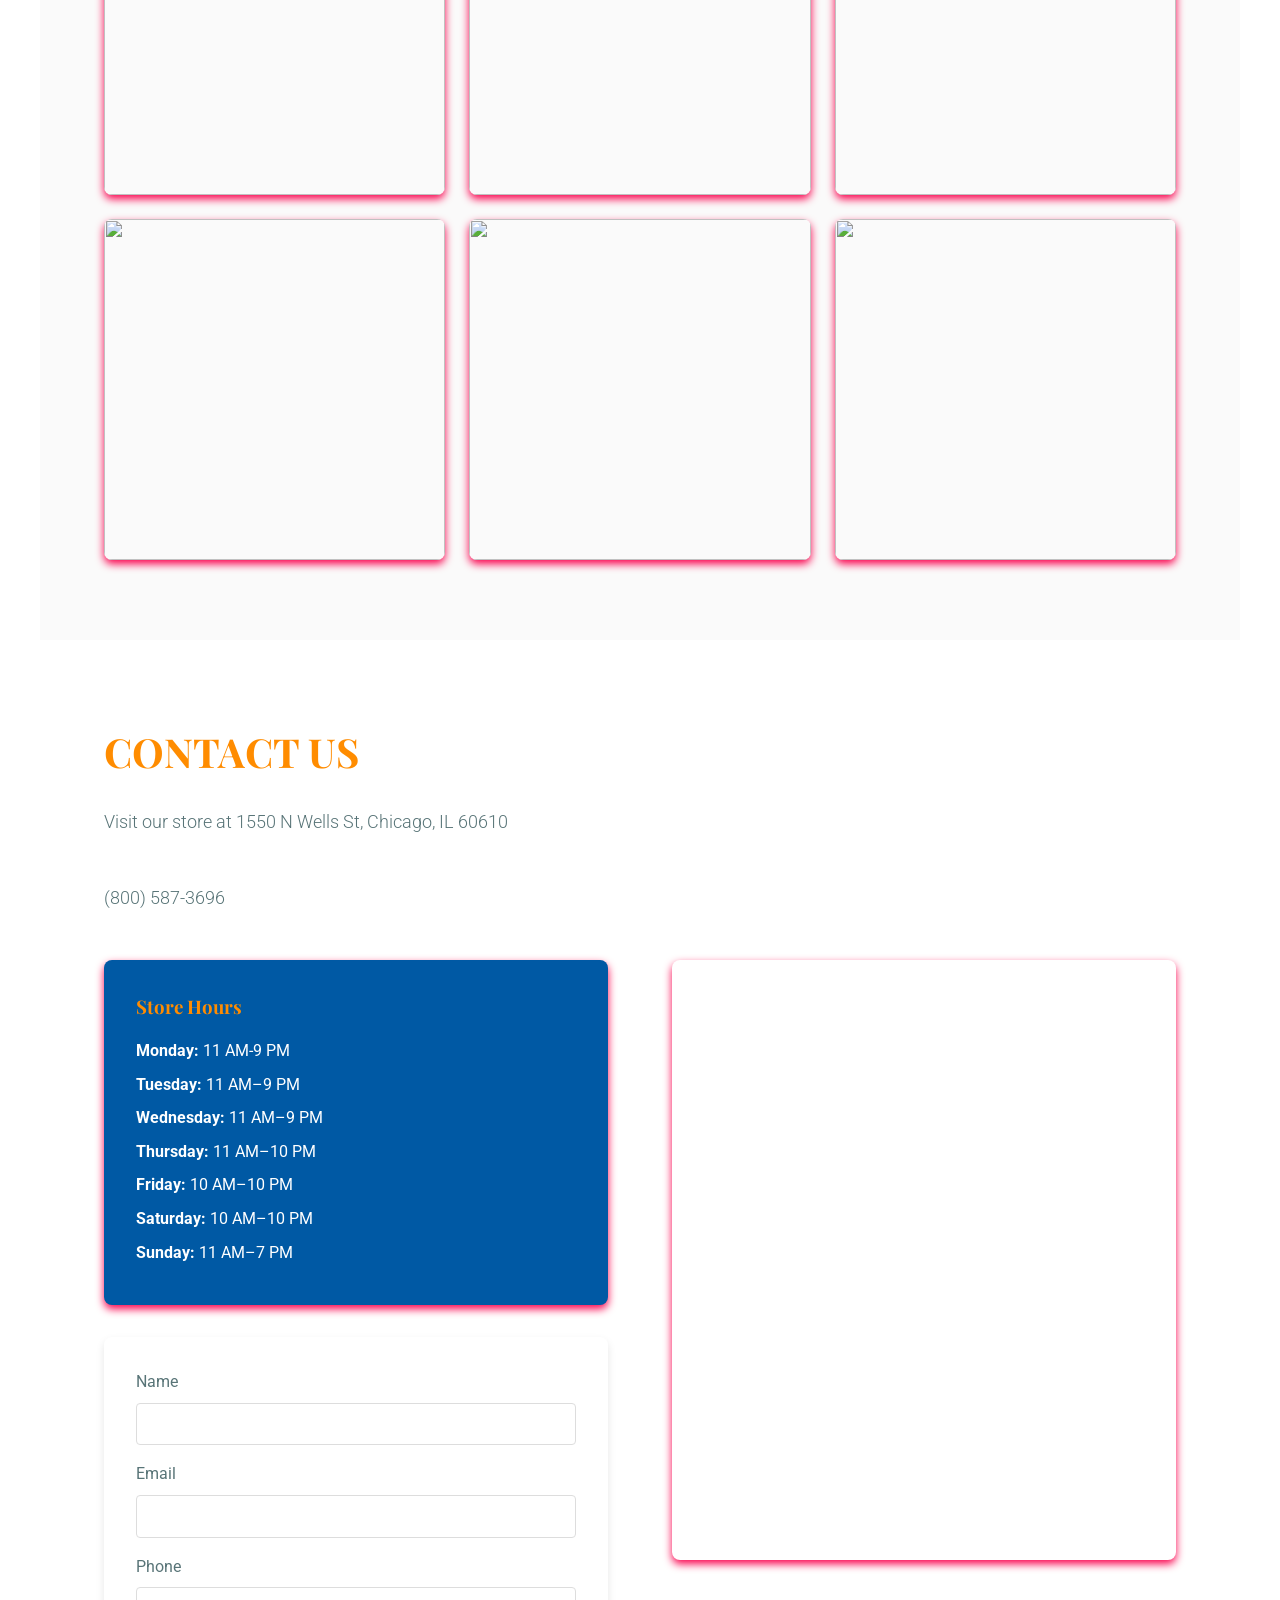
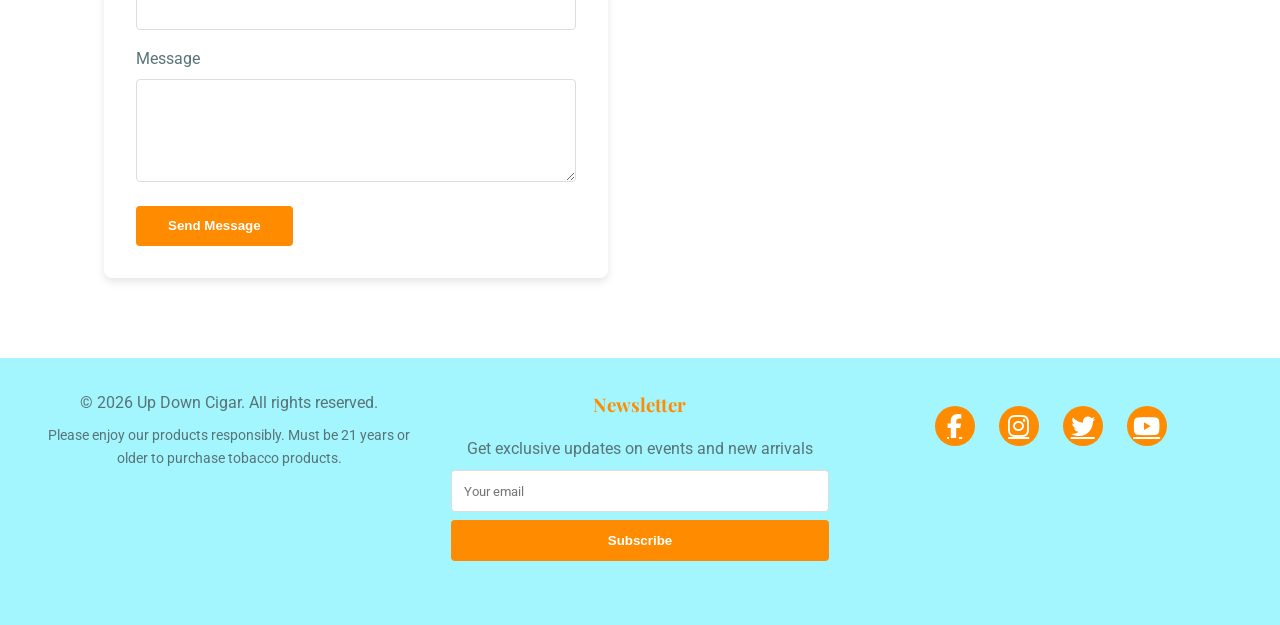
==== commit 30405b68: "changed color theme to match logo, added location map and fix opration times, added socal meida," ====
--- a/index.html
+++ b/index.html
@@ -14,6 +14,52 @@
     </style>
 </head>
 <body>
+    <!-- Event Registration Modal -->
+    <div id="eventModal" class="modal">
+        <div class="modal-content">
+            <span class="close-button" onclick="closeEventModal()">&times;</span>
+            <h2>Register for Event</h2>
+            <form id="eventForm">
+                <div class="form-group">
+                    <label for="eventName">Name</label>
+                    <input type="text" id="eventName" required>
+                </div>
+                <div class="form-group">
+                    <label for="eventEmail">Email</label>
+                    <input type="email" id="eventEmail" required>
+                </div>
+                <div class="form-group">
+                    <label for="eventPhone">Phone</label>
+                    <input type="tel" id="eventPhone" required>
+                </div>
+                <button type="submit" class="cta-button">Register</button>
+            </form>
+        </div>
+    </div>
+
+    <!-- Lightbox Modal -->
+    <div id="lightbox" class="lightbox">
+        <span class="close-button" onclick="closeLightbox()">&times;</span>
+        <img class="lightbox-content" id="lightboxImg" src="" alt="">
+        <div class="lightbox-nav">
+            <button onclick="previousImage()" class="nav-btn">&#10094;</button>
+            <button onclick="nextImage()" class="nav-btn">&#10095;</button>
+        </div>
+    </div>
+
+    <!-- Newsletter Popup Modal -->
+    <div id="newsletterModal" class="modal">
+        <div class="modal-content newsletter-modal">
+            <span class="close-button" onclick="closeNewsletter()">&times;</span>
+            <h2>Stay Updated!</h2>
+            <p>Subscribe to our newsletter for exclusive events and cigar recommendations</p>
+            <form id="newsletterForm">
+                <input type="email" placeholder="Enter your email" required>
+                <button type="submit" class="cta-button">Subscribe</button>
+            </form>
+        </div>
+    </div>
+
     <!-- Age Verification Modal -->
     <div id="ageVerificationModal" class="modal">
         <div class="modal-content">
@@ -35,11 +81,12 @@
                 <h1>UP DOWN CIGAR</h1>
             </div>
             <ul class="nav-links">
-                <li><a href="#home">Home</a></li>
-                <li><a href="#gallery">Gallery</a></li>
-                <li><a href="#events">Events</a></li>
-                <li><a href="#contact">Contact</a></li>
+                <li><a href="#home" class="nav-link">Home</a></li>
+                <li><a href="#events" class="nav-link">Events</a></li>
+                <li><a href="#gallery" class="nav-link">Gallery</a></li>
+                <li><a href="#contact" class="nav-link">Contact</a></li>
             </ul>
+            <a href="https://instagram.com" target="_blank" class="instagram-btn" aria-label="Instagram"><i class="fab fa-instagram"></i></a>
             <div class="menu-toggle" onclick="toggleMenu()">
                 <div class="bar"></div>
                 <div class="bar"></div>
@@ -53,7 +100,8 @@
             <div class="hero-content">
                 <h1>WELCOME TO UP DOWN CIGAR</h1>
                 <p>A veteran-owned shop dedicated to premium cigars, pipes, accessories, and hosting smoke-centric summer garden parties.</p>
-                <a href="#cigars" class="cta-button">Explore Our Collection</a>
+                <p class="hero-subtitle"><strong>Monday-Wednesday:</strong>11 AM–9 PM <strong>Thursday:</strong> 11 AM–10 PM <strong>Friday-Saturday:</strong> 10 AM–10 PM <strong>Sunday:</strong> 11 AM–7 PM</p>
+                <p class="hero-subtitle">1550 N Wells St, Chicago, IL 60610 | (800) 587-3696</p>
             </div>
         </section>
 
@@ -63,31 +111,31 @@
             <div class="events-list">
                 <!-- Events will go here -->
                  <div class="event-card">
-            <img src="" alt="Summer Garden Party">
+            <img src="" alt="">
             <div class="event-details">
                 <h3 class="event-title">Summer Garden Party</h3>
-                <p class="event-date">June 15, 2023 | 6:00 PM - 10:00 PM</p>
+                <p class="event-date">June 15, 2026 | 6:00 PM - 10:00 PM</p>
                 <p class="event-description">Join us for cigars, fine wines, and summer entertainment in our beautiful garden setting. Live music and cigar samplings available.</p>
-                <button class="event-button">Register Now</button>
+                <button class="event-button" onclick="openEventModal()">Register Now</button>
             </div>
         </div>
         <div class="event-card">
-            <img src="" alt="Tobacco Tasting">
+            <img src="" alt="">
             <div class="event-details">
                 <h3 class="event-title">Monthly Tobacco Tasting</h3>
-                <p class="event-date">July 21, 2023 | 7:00 PM - 9:00 PM</p>
+                <p class="event-date">July 21, 2026 | 7:00 PM - 9:00 PM</p>
                 <p class="event-description">Sample rare and exotic tobacco blends from around the world with expert guidance from our master tobacconist.</p>
-                <button class="event-button">Register Now</button>
+                <button class="event-button" onclick="openEventModal()">Register Now</button>
             </div>
         </div>
 
         <div class="event-card">
-            <img src="" alt="Tobacco Tasting">
+            <img src="" alt="">
             <div class="event-details">
                 <h3 class="event-title">Monthly Tobacco Tasting</h3>
-                <p class="event-date">July 21, 2023 | 7:00 PM - 9:00 PM</p>
+                <p class="event-date">August 15, 2026 | 7:00 PM - 9:00 PM</p>
                 <p class="event-description">Sample rare and exotic tobacco blends from around the world with expert guidance from our master tobacconist.</p>
-                <button class="event-button">Register Now</button>
+                <button class="event-button" onclick="openEventModal()">Register Now</button>
             </div>
         </div>
 
@@ -99,39 +147,39 @@
             <p class="section-subtitle">Take a look at our shop, events, and premium cigar selection</p>
             <div class="gallery-grid">
                 <div class="gallery-item">
-                    <img src="https://simplystogies.com/wp-content/uploads/2023/04/20230422_164818-1024x768.jpg" alt="">
-                    <div class="gallery-overlay">
-                        <p>Premium Cigars</p>
-                    </div>
-                </div>
-                <div class="gallery-item">
-                    <img src="https://encrypted-tbn0.gstatic.com/images?q=tbn:ANd9GcRQgLzlm1oPlMheoxi7jIJ90o7i2GpeKsWBBA&s" alt="">
-                    <div class="gallery-overlay">
-                        <p>Tobacco Selection</p>
-                    </div>
-                </div>
-                <div class="gallery-item">
-                    <img src="https://simplystogies.com/wp-content/uploads/2023/04/20230422_164854-1024x768.jpg" alt="">
-                    <div class="gallery-overlay">
-                        <p>Summer Events</p>
-                    </div>
-                </div>
-                <div class="gallery-item">
-                    <img src="https://simplystogies.com/wp-content/uploads/2023/04/20230422_164857-1024x768.jpg" alt="">
-                    <div class="gallery-overlay">
-                        <p>Shop Interior</p>
-                    </div>
-                </div>
-                <div class="gallery-item">
-                    <img src="https://s3-media0.fl.yelpcdn.com/bphoto/UvzVOxIYYiB5U-rIgZfIDA/348s.jpg" alt="">
-                    <div class="gallery-overlay">
-                        <p>Pipe Collection</p>
-                    </div>
-                </div>
-                <div class="gallery-item">
-                    <img src="https://simplystogies.com/wp-content/uploads/2023/04/20230422_164820-1024x768.jpg" alt="">
-                    <div class="gallery-overlay">
-                        <p>Customer Lounge</p>
+                    <img src="https://simplystogies.com/wp-content/uploads/2023/04/20230422_164818-1024x768.jpg" alt="" loading="lazy" onclick="openLightbox(this.src)">
+                    <div class="gallery-overlay">
+                        <p></p>
+                    </div>
+                </div>
+                <div class="gallery-item">
+                    <img src="https://lh3.googleusercontent.com/gps-cs-s/APNQkAHPDy52NY8JmU9qmkGnHjKD3jmUaH45OC2dV_bavRd97NbuIvTh0AatkJKc_UupsxtD3NQPDbtKL1z0sFXpe4X0Caabs5KhuiCBGetjIKV7VtIeaV1tVLAN5Pk-LRi2Lr-1A2LEQQ=s680-w680-h510" alt="" loading="lazy" onclick="openLightbox(this.src)">
+                    <div class="gallery-overlay">
+                        <p></p>
+                    </div>
+                </div>
+                <div class="gallery-item">
+                    <img src="https://simplystogies.com/wp-content/uploads/2023/04/20230422_164854-1024x768.jpg" alt="" loading="lazy" onclick="openLightbox(this.src)">
+                    <div class="gallery-overlay">
+                        <p></p>
+                    </div>
+                </div>
+                <div class="gallery-item">
+                    <img src="https://simplystogies.com/wp-content/uploads/2023/04/20230422_164857-1024x768.jpg" alt="" loading="lazy" onclick="openLightbox(this.src)">
+                    <div class="gallery-overlay">
+                        <p></p>
+                    </div>
+                </div>
+                <div class="gallery-item">
+                    <img src="https://s3-media0.fl.yelpcdn.com/bphoto/UvzVOxIYYiB5U-rIgZfIDA/348s.jpg" alt="" loading="lazy" onclick="openLightbox(this.src)">
+                    <div class="gallery-overlay">
+                        <p></p>
+                    </div>
+                </div>
+                <div class="gallery-item">
+                    <img src="https://simplystogies.com/wp-content/uploads/2023/04/20230422_164820-1024x768.jpg" alt="" loading="lazy" onclick="openLightbox(this.src)">
+                    <div class="gallery-overlay">
+                        <p></p>
                     </div>
                 </div>
             </div>
@@ -140,39 +188,70 @@
         <section id="contact" class="contact">
     <h2>CONTACT US</h2>
     <p class="section-subtitle">Visit our store at 1550 N Wells St, Chicago, IL 60610</p>
+    <p class="section-subtitle">(800) 587-3696</p>
     <div class="contact-info">
-        <div class="store-hours">
-            <h3>Store Hours</h3>
-            <p>Monday - Friday: 9:00 AM - 9:00 PM</p>
-            <p>Saturday: 10:00 AM - 6:00 PM</p>
-            <p>Sunday: 12:00 PM - 5:00 PM</p>
-        </div>
-        <form class="contact-form">
-            <div class="form-group">
-                <label for="name">Name</label>
-                <input type="text" id="name" name="name" required>
-            </div>
-            <div class="form-group">
-                <label for="email">Email</label>
-                <input type="email" id="email" name="email" required>
-            </div>
-            <div class="form-group">
-                <label for="phone">Phone</label>
-                <input type="tel" id="phone" name="phone">
-            </div>
-            <div class="form-group">
-                <label for="message">Message</label>
-                <textarea id="message" name="message" rows="5" required></textarea>
-            </div>
-            <button type="submit" class="cta-button">Send Message</button>
-        </form>
+        <div class="contact-left">
+            <div class="store-hours">
+                <h3>Store Hours</h3>
+                <p><strong>Monday:</strong> 11 AM-9 PM</p>
+                <p><strong>Tuesday:</strong> 11 AM–9 PM</p>
+                <p><strong>Wednesday:</strong> 11 AM–9 PM</p>
+                <p><strong>Thursday:</strong> 11 AM–10 PM</p>
+                <p><strong>Friday:</strong> 10 AM–10 PM</p>
+                <p><strong>Saturday:</strong> 10 AM–10 PM</p>
+                <p><strong>Sunday:</strong> 11 AM–7 PM</p>
+            </div>
+            <form class="contact-form">
+                <div class="form-group">
+                    <label for="name">Name</label>
+                    <input type="text" id="name" name="name" required>
+                </div>
+                <div class="form-group">
+                    <label for="email">Email</label>
+                    <input type="email" id="email" name="email" required>
+                </div>
+                <div class="form-group">
+                    <label for="phone">Phone</label>
+                    <input type="tel" id="phone" name="phone">
+                </div>
+                <div class="form-group">
+                    <label for="message">Message</label>
+                    <textarea id="message" name="message" rows="5" required></textarea>
+                </div>
+                <button type="submit" class="cta-button">Send Message</button>
+            </form>
+        </div>
+        <div class="contact-right">
+            <iframe class="google-map" src="https://www.google.com/maps/embed?pb=!1m18!1m12!1m3!1d2881.847385147747!2d-87.63457!3d41.88677!2m3!1f0!2f0!3f0!3m2!1i1024!2i768!4f13.1!3m3!1m2!1s0x880e2ca55b5dc251%3A0x1234567890ab!2s1550%20N%20Wells%20St%2C%20Chicago%2C%20IL%2060610!5e0!3m2!1sen!2sus!4v1234567890" allowfullscreen="" loading="lazy" referrerpolicy="no-referrer-when-downgrade"></iframe>
+        </div>
     </div>
 </section>
 
     </main>
 
     <footer>
-        <p>&copy; 2026 Up Down Cigar. All rights reserved.</p>
+        <div class="footer-content">
+            <div class="footer-section">
+                <p>&copy; 2026 Up Down Cigar. All rights reserved.</p>
+                <p class="disclaimer">Please enjoy our products responsibly. Must be 21 years or older to purchase tobacco products.</p>
+            </div>
+            <div class="footer-section newsletter-section">
+                <h3>Newsletter</h3>
+                <p>Get exclusive updates on events and new arrivals</p>
+                <form class="newsletter-footer-form">
+                    <input type="email" placeholder="Your email" required>
+                    <button type="submit" class="cta-button">Subscribe</button>
+                </form>
+            </div>
+            <div class="footer-section">
+                <div class="social-media">
+                    <a href="https://facebook.com" target="_blank" aria-label="Facebook"><i class="fab fa-facebook-f"></i></a>
+                    <a href="https://instagram.com" target="_blank" aria-label="Instagram"><i class="fab fa-instagram"></i></a>
+                    <a href="https://twitter.com" target="_blank" aria-label="Twitter"><i class="fab fa-twitter"></i></a>
+                    <a href="https://youtube.com" target="_blank" aria-label="YouTube"><i class="fab fa-youtube"></i></a>
+                </div>
+            </div>
+        </div>
     </footer>
 
     <script src="script.js"></script>
--- a/style.css
+++ b/style.css
@@ -1,11 +1,11 @@
 /* CSS Variables */
         :root {
-            --primary-color: #8B4513;
-            --secondary-color: #D2691E;
-            --accent-color: #555;
-            --text-color: #333;
-            --light-bg: #f9f3e9;
-            --dark-bg: #1a1a1a;
+            --primary-color: #FF8C00;
+            --secondary-color: #fa004d;
+            --accent-color: #FF8C00;
+            --text-color: #587477;
+            --light-bg: #ffffff;
+            --dark-bg: #a3f5fe;
             --transition: all 0.3s ease;
         }
 
@@ -21,6 +21,7 @@
             line-height: 1.6;
             color: var(--text-color);
             background-color: var(--light-bg);
+            scroll-behavior: smooth;
         }
 
         h1, h2, h3, h4 {
@@ -99,7 +100,7 @@
         /* Header & Navigation */
         header {
             background-color: var(--dark-bg);
-            color: white;
+            color: #0059a4;
             padding: 1rem 5%;
             position: fixed;
             width: 100%;
@@ -136,7 +137,7 @@
         }
 
         .nav-links li a {
-            color: var(--light-bg);
+            color: var(--primary-color);
             text-decoration: none;
             margin: 0 1rem;
             font-weight: 500;
@@ -145,6 +146,25 @@
 
         .nav-links li a:hover {
             color: var(--secondary-color);
+        }
+
+        .instagram-btn {
+            color: white;
+            font-size: 1.5rem;
+            transition: var(--transition);
+            display: inline-flex;
+            align-items: center;
+            justify-content: center;
+            width: 40px;
+            height: 40px;
+            border-radius: 50%;
+            background-color: var(--primary-color);
+            text-decoration: none;
+        }
+
+        .instagram-btn:hover {
+            background-color: var(--secondary-color);
+            transform: scale(1.1);
         }
 
         .menu-toggle {
@@ -163,10 +183,11 @@
 
         /* Hero Section */
         .hero {
-            padding: 8rem 5% 5rem;
+            padding: 12rem 5% 5rem;
             text-align: center;
-            background: linear-gradient(rgba(0, 0, 0, 0.7), rgba(0, 0, 0, 0.7)), url('https://images.unsplash.com/photo-1547652577-b4fe2f34d7ee?q=80&w=1470&auto=format&fit=crop&ixlib=rb-4.1.0&ixid=M3wxMjA3fDB8MHxwaG90by1wYWdlfHx8fGVufDB8fHx8fA%3D%3D') no-repeat center center/cover;
-            color: white;
+            background: linear-gradient(rgba(0, 0, 0, 0.7), rgba(0, 0, 0, 0.7)), url('https://images.unsplash.com/photo-1592862080230-fe0a3b380f21?q=80&w=687&auto=format&fit=crop&ixlib=rb-4.1.0&ixid=M3wxMjA3fDB8MHxwaG90by1wYWdlfHx8fGVufDB8fHx8fA%3D%3D') no-repeat center center/cover;
+            color: white;
+            box-shadow: 0 4px 8px #fa004d;
         }
 
         .hero-content {
@@ -182,21 +203,6 @@
         .hero p {
             font-size: 1.2rem;
             margin-bottom: 2rem;
-        }
-
-        .cta-button {
-            display: inline-block;
-            background-color: var(--primary-color);
-            color: white;
-            padding: 0.8rem 2rem;
-            border-radius: 4px;
-            text-decoration: none;
-            font-weight: 700;
-            transition: var(--transition);
-        }
-
-        .cta-button:hover {
-            background-color: var(--secondary-color);
         }
 
         /* Product Sections */
@@ -217,67 +223,6 @@
             margin-bottom: 3rem;
         }
 
-        .products-grid, .pipes-grid, .accessories-grid {
-            display: grid;
-            grid-template-columns: repeat(auto-fill, minmax(250px, 1fr));
-            gap: 2rem;
-        }
-
-        .product-card {
-            background-color: white;
-            border-radius: 8px;
-            overflow: hidden;
-            box-shadow: 0 4px 8px rgba(0, 0, 0, 0.1);
-            transition: var(--transition);
-        }
-
-        .product-card:hover {
-            transform: translateY(-10px);
-            box-shadow: 0 10px 20px rgba(0, 0, 0, 0.15);
-        }
-
-        .product-image {
-            width: 100%;
-            height: 200px;
-            object-fit: cover;
-        }
-
-        .product-info {
-            padding: 1rem;
-        }
-
-        .product-title {
-            font-weight: 700;
-            margin-bottom: 0.5rem;
-        }
-
-        .product-description {
-            font-style: italic;
-            margin-bottom: 0.5rem;
-        }
-
-        .product-price {
-            font-weight: 700;
-            color: var(--primary-color);
-            margin-bottom: 1rem;
-        }
-
-        .add-to-cart {
-            display: block;
-            background-color: var(--primary-color);
-            color: white;
-            padding: 0.5rem;
-            border-radius: 4px;
-            text-decoration: none;
-            font-weight: 700;
-            transition: var(--transition);
-            text-align: center;
-        }
-
-        .add-to-cart:hover {
-            background-color: var(--secondary-color);
-        }
-
         /* Events Section */
         .events-list {
             display: grid;
@@ -286,10 +231,10 @@
         }
 
         .event-card {
-            background-color: white;
+            background-color: #0059a4;
             border-radius: 8px;
             overflow: hidden;
-            box-shadow: 0 4px 8px rgba(0, 0, 0, 0.1);
+            box-shadow: 0 4px 8px #fa004d;
             transition: var(--transition);
         }
 
@@ -298,14 +243,9 @@
             box-shadow: 0 10px 20px rgba(0, 0, 0, 0.15);
         }
 
-        .event-image {
-            width: 100%;
-            height: 200px;
-            object-fit: cover;
-        }
-
         .event-details {
             padding: 1rem;
+            color: white;
         }
 
         .event-title {
@@ -352,7 +292,7 @@
             border-radius: 8px;
             aspect-ratio: 1;
             cursor: pointer;
-            box-shadow: 0 4px 8px rgba(0, 0, 0, 0.1);
+            box-shadow: 0 4px 8px #fa004d;
         }
 
         .gallery-item img {
@@ -373,7 +313,7 @@
             left: 0;
             width: 100%;
             height: 100%;
-            background-color: rgba(139, 69, 19, 0.8);
+            background-color: rgba(255, 255, 255, 0);
             display: flex;
             align-items: center;
             justify-content: center;
@@ -395,29 +335,39 @@
         /* Contact Section */
         .contact-info {
             display: grid;
-            grid-template-columns: repeat(auto-fill, minmax(300px, 1fr));
+            grid-template-columns: 1fr 1fr;
+            gap: 4rem;
+            align-items: start;
+        }
+
+        .contact-left {
+            display: flex;
+            flex-direction: column;
             gap: 2rem;
         }
 
-        .contact-method {
-            display: flex;
-            align-items: center;
-            margin-bottom: 1rem;
-        }
-
-        .contact-icon {
-            margin-right: 1rem;
-            font-size: 1.5rem;
-            color: var(--primary-color);
+        .contact-right {
+            display: flex;
+            align-items: center;
+            justify-content: center;
+        }
+
+        .google-map {
+            width: 100%;
+            height: 600px;
+            border-radius: 8px;
+            border: none;
+            box-shadow: 0 4px 8px #fa004d;
         }
 
         .store-hours {
-            background-color: var(--dark-bg);
-            color: white;
-            padding: 1.5rem;
+            background-color: #0059a4;
+            color: white;
+            padding: 2rem;
             border-radius: 8px;
-            margin-bottom: 2rem;
-        }
+            box-shadow: 0 4px 8px #fa004d;
+        }
+        
 
         .store-hours h3 {
             margin-bottom: 1rem;
@@ -428,8 +378,12 @@
         }
 
         .contact-form {
-            max-width: 600px;
-            margin: 0 auto;
+            max-width: 100%;
+            margin: 0;
+            background-color: white;
+            padding: 2rem;
+            border-radius: 8px;
+            box-shadow: 0 4px 8px rgba(0, 0, 0, 0.1);
         }
 
         .form-group {
@@ -473,10 +427,173 @@
         /* Footer */
         footer {
             background-color: var(--dark-bg);
-            color: white;
+            color: #fa004d;
             text-align: center;
             padding: 1rem;
         }
+
+        .social-media {
+            margin-top: 1rem;
+            display: flex;
+            justify-content: center;
+            gap: 1.5rem;
+        }
+
+        .social-media a {
+            color: white;
+            font-size: 1.5rem;
+            transition: var(--transition);
+            display: inline-flex;
+            align-items: center;
+            justify-content: center;
+            width: 40px;
+            height: 40px;
+            border-radius: 50%;
+            background-color: var(--primary-color);
+        }
+
+        .social-media a:hover {
+            background-color: var(--secondary-color);
+            transform: translateY(-5px);
+        }
+
+        /* Lightbox Gallery */
+        .lightbox {
+            display: none;
+            position: fixed;
+            z-index: 2000;
+            left: 0;
+            top: 0;
+            width: 100%;
+            height: 100%;
+            background-color: rgba(0, 0, 0, 0.95);
+            align-items: center;
+            justify-content: center;
+            flex-direction: column;
+        }
+
+        .lightbox.active {
+            display: flex;
+        }
+
+        .lightbox-content {
+            max-width: 90vw;
+            max-height: 80vh;
+            object-fit: contain;
+            animation: zoomIn 0.3s ease-in;
+        }
+
+        @keyframes zoomIn {
+            from {
+                transform: scale(0.8);
+                opacity: 0;
+            }
+            to {
+                transform: scale(1);
+                opacity: 1;
+            }
+        }
+
+        .lightbox-nav {
+            margin-top: 2rem;
+            display: flex;
+            gap: 2rem;
+        }
+
+        .nav-btn {
+            background-color: var(--primary-color);
+            color: white;
+            border: none;
+            padding: 1rem 1.5rem;
+            font-size: 1.5rem;
+            cursor: pointer;
+            border-radius: 4px;
+            transition: var(--transition);
+        }
+
+        .nav-btn:hover {
+            background-color: var(--secondary-color);
+        }
+
+        /* Newsletter Modal */
+        .newsletter-modal {
+            max-width: 500px;
+        }
+
+        .newsletter-modal input {
+            width: 100%;
+            padding: 0.8rem;
+            margin-bottom: 1rem;
+            border: 1px solid #ddd;
+            border-radius: 4px;
+        }
+
+        /* Footer Improvements */
+        footer {
+            background-color: var(--dark-bg);
+            color: #fa004d;
+            text-align: center;
+            padding: 2rem;
+        }
+
+        .footer-content {
+            display: grid;
+            grid-template-columns: repeat(auto-fit, minmax(250px, 1fr));
+            gap: 2rem;
+            max-width: 1200px;
+            margin: 0 auto;
+            margin-bottom: 2rem;
+        }
+
+        .footer-section {
+            text-align: center;
+        }
+
+        .footer-section h3 {
+            color: var(--primary-color);
+            margin-bottom: 1rem;
+        }
+
+        .footer-section p {
+            color: var(--text-color);
+            margin-bottom: 0.5rem;
+        }
+
+        .newsletter-footer-form {
+            display: flex;
+            flex-direction: column;
+            gap: 0.5rem;
+        }
+
+        .newsletter-footer-form input {
+            padding: 0.8rem;
+            border: 1px solid #ddd;
+            border-radius: 4px;
+            width: 100%;
+        }
+
+        .disclaimer {
+            color: var(--text-color);
+            font-size: 0.9rem;
+        }
+
+        /* Scroll Animations */
+        .fade-in {
+            opacity: 0;
+            transform: translateY(20px);
+            animation: fadeInUp 0.6s ease-out forwards;
+        }
+
+        @keyframes fadeInUp {
+            to {
+                opacity: 1;
+                transform: translateY(0);
+            }
+        }
+
+        .fade-in-delay-1 { animation-delay: 0.1s; }
+        .fade-in-delay-2 { animation-delay: 0.2s; }
+        .fade-in-delay-3 { animation-delay: 0.3s; }
 
         /* Responsive Design */
         @media (max-width: 768px) {
@@ -516,7 +633,20 @@
                 font-size: 1rem;
             }
 
-            .products-grid, .pipes-grid, .accessories-grid {
-                grid-template-columns: repeat(auto-fill, minmax(150px, 1fr));
+            .contact-info {
+                grid-template-columns: 1fr;
+            }
+
+            .google-map {
+                height: 300px;
+            }
+
+            .footer-content {
+                grid-template-columns: 1fr;
+            }
+
+            .lightbox-content {
+                max-width: 95vw;
+                max-height: 60vh;
             }
         }
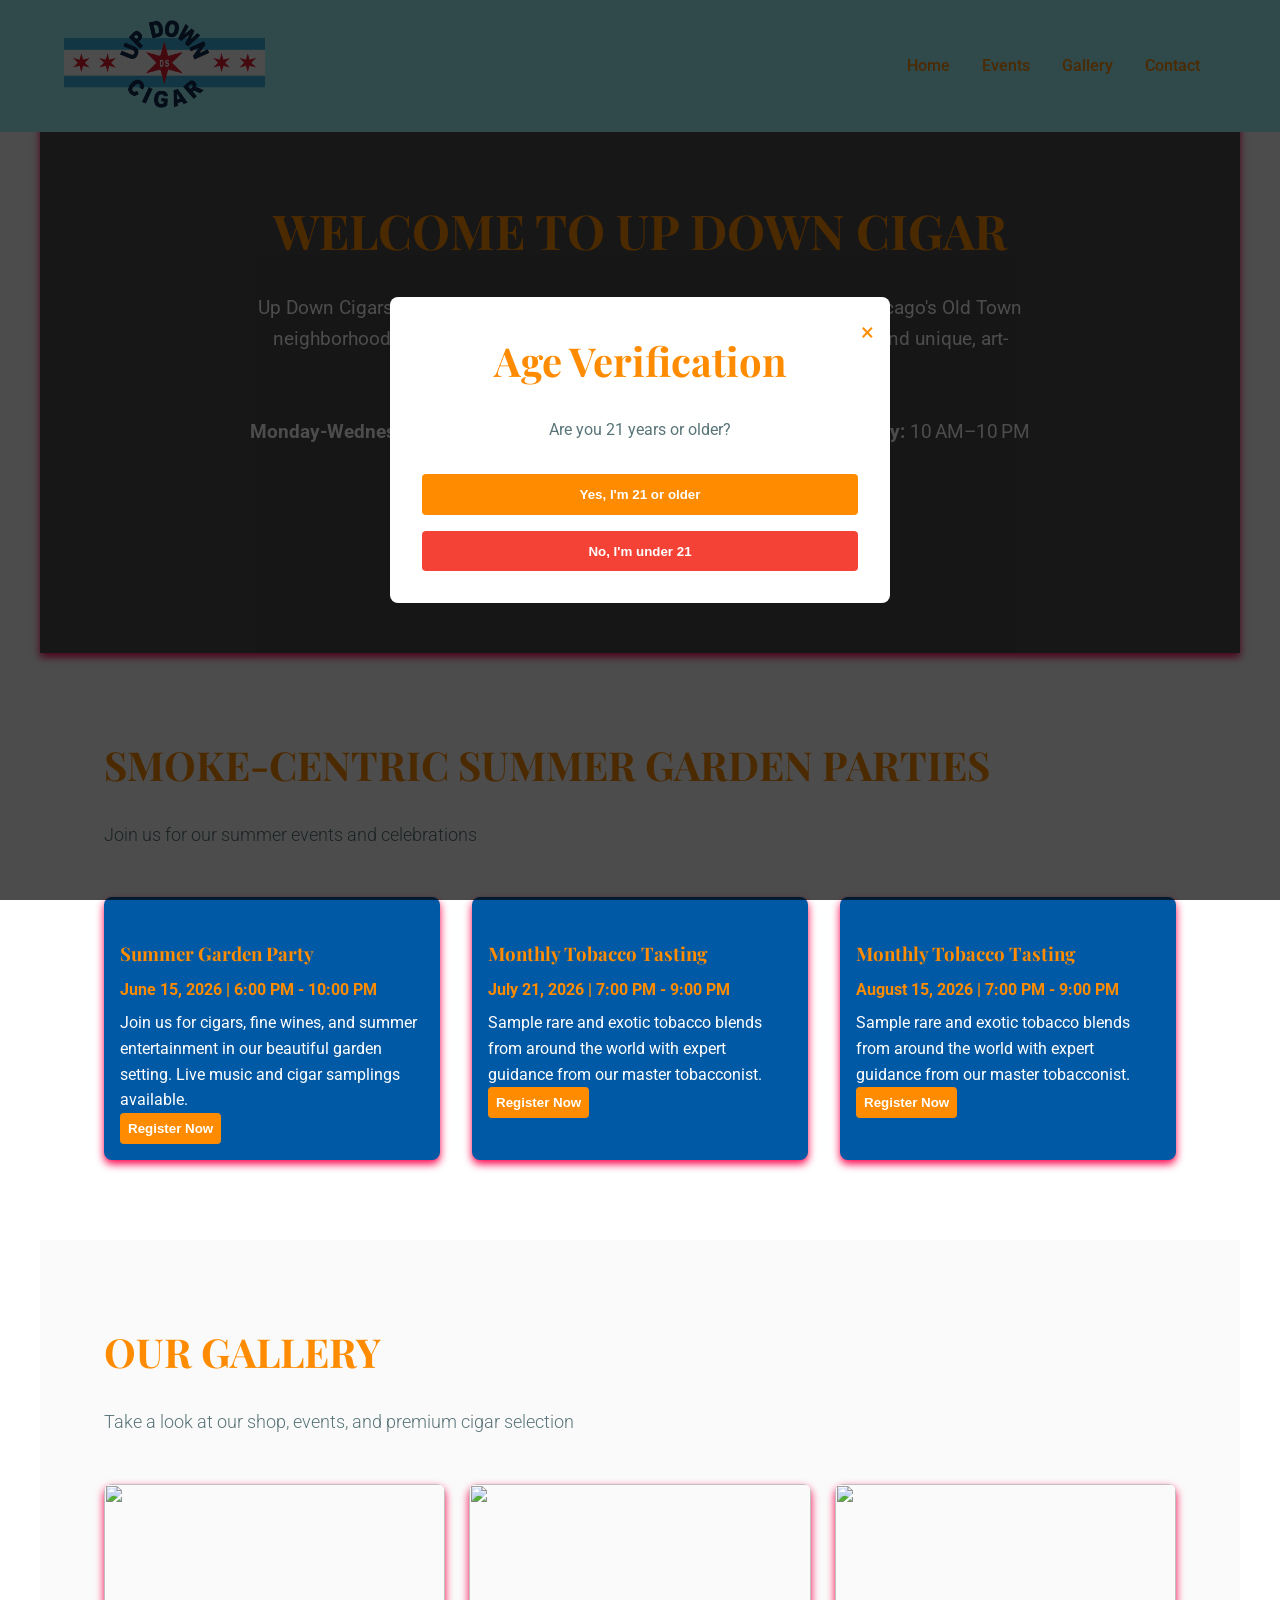
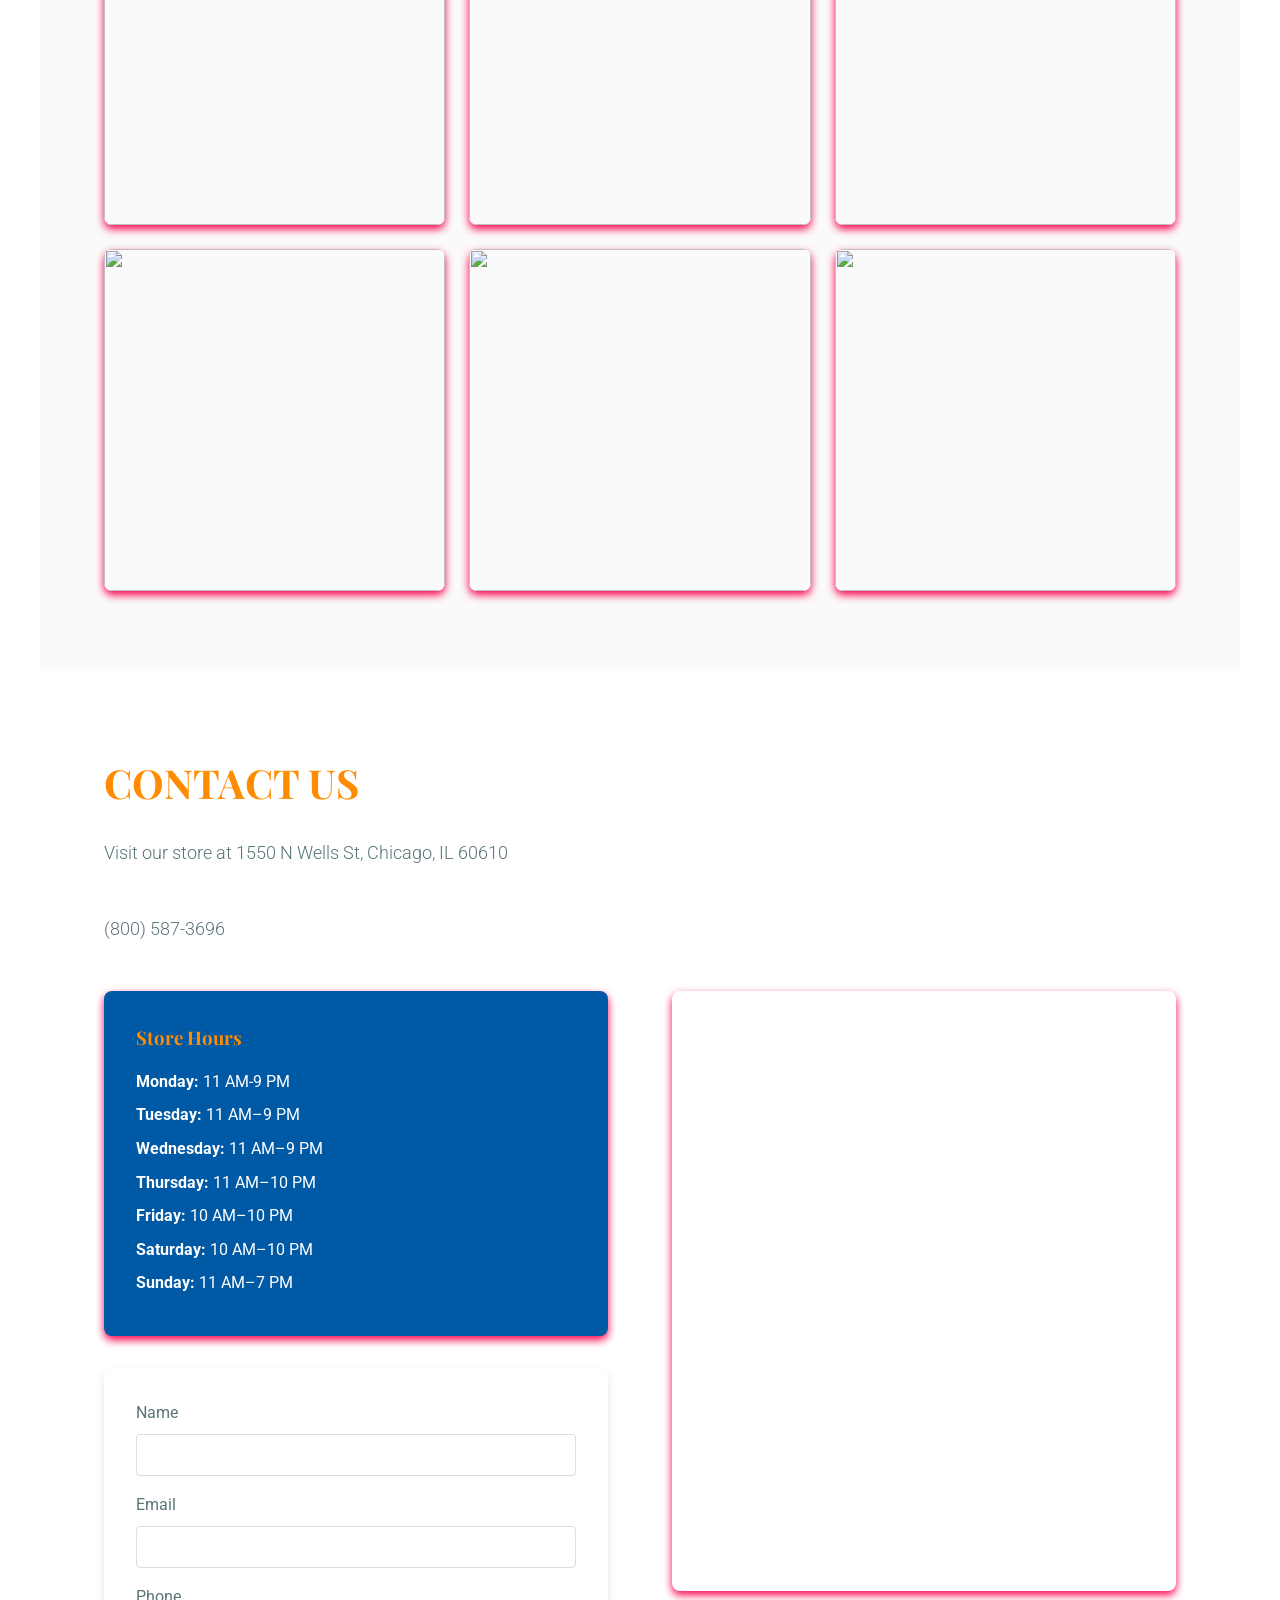
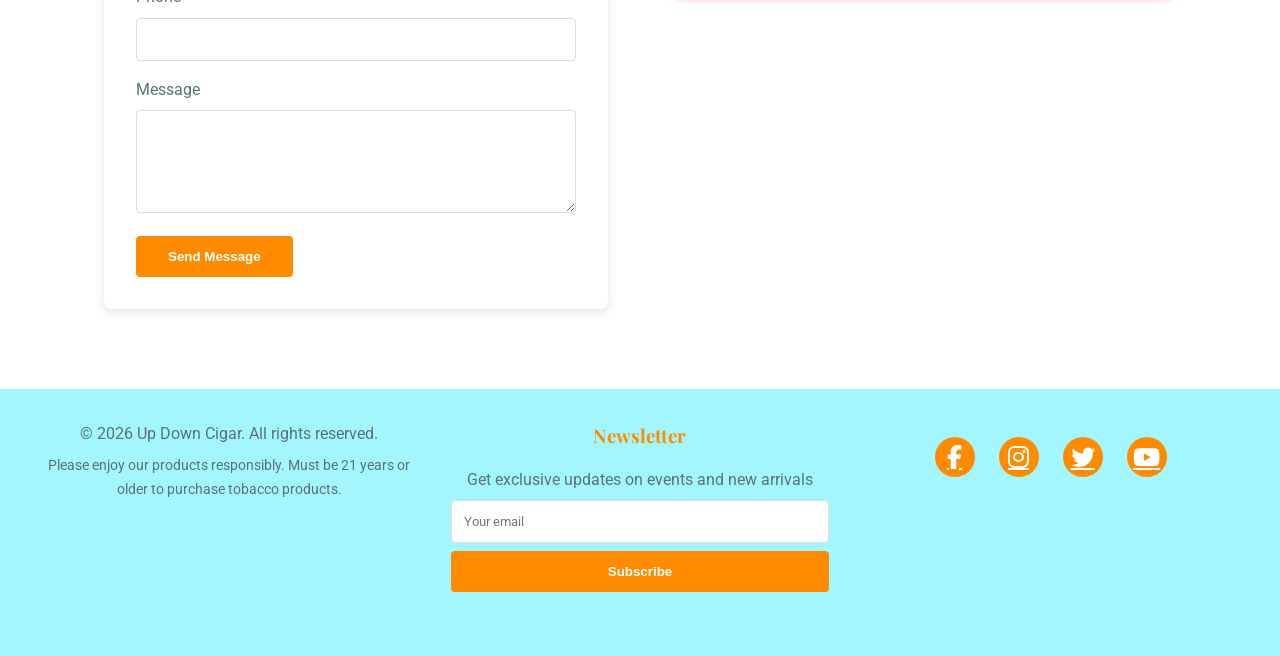
==== commit 7d324de6: "removed ig header button, removed header text, changes hero text." ====
--- a/index.html
+++ b/index.html
@@ -78,7 +78,6 @@
         <nav class="navbar">
             <div class="logo">
                 <img src="image/UDTFLAGLOGO2020notext.png" alt="Up Down Cigar Logo" class="logo-img">
-                <h1>UP DOWN CIGAR</h1>
             </div>
             <ul class="nav-links">
                 <li><a href="#home" class="nav-link">Home</a></li>
@@ -86,7 +85,6 @@
                 <li><a href="#gallery" class="nav-link">Gallery</a></li>
                 <li><a href="#contact" class="nav-link">Contact</a></li>
             </ul>
-            <a href="https://instagram.com" target="_blank" class="instagram-btn" aria-label="Instagram"><i class="fab fa-instagram"></i></a>
             <div class="menu-toggle" onclick="toggleMenu()">
                 <div class="bar"></div>
                 <div class="bar"></div>
@@ -99,7 +97,7 @@
         <section id="home" class="hero">
             <div class="hero-content">
                 <h1>WELCOME TO UP DOWN CIGAR</h1>
-                <p>A veteran-owned shop dedicated to premium cigars, pipes, accessories, and hosting smoke-centric summer garden parties.</p>
+                <p>Up Down Cigars is a well-known, long-standing premium cigar shop in Chicago's Old Town neighborhood, praised for its extensive selection, knowledgeable staff, and unique, art-inspired design.</p>
                 <p class="hero-subtitle"><strong>Monday-Wednesday:</strong>11 AM–9 PM <strong>Thursday:</strong> 11 AM–10 PM <strong>Friday-Saturday:</strong> 10 AM–10 PM <strong>Sunday:</strong> 11 AM–7 PM</p>
                 <p class="hero-subtitle">1550 N Wells St, Chicago, IL 60610 | (800) 587-3696</p>
             </div>
--- a/style.css
+++ b/style.css
@@ -127,7 +127,7 @@
         }
 
         .logo-img {
-            height: 60px;
+            height: 100px;
             width: auto;
         }
 
@@ -148,7 +148,279 @@
             color: var(--secondary-color);
         }
 
-        .instagram-btn {
+        .menu-toggle {
+            display: none;
+            flex-direction: column;
+            cursor: pointer;
+        }
+
+        .bar {
+            height: 0.3rem;
+            width: 2rem;
+            background-color: var(--light-bg);
+            margin: 0.3rem 0;
+            transition: var(--transition);
+        }
+
+        /* Hero Section */
+        .hero {
+            padding: 12rem 5% 5rem;
+            text-align: center;
+            background: linear-gradient(rgba(0, 0, 0, 0.7), rgba(0, 0, 0, 0.7)), url('https://images.unsplash.com/photo-1592862080230-fe0a3b380f21?q=80&w=687&auto=format&fit=crop&ixlib=rb-4.1.0&ixid=M3wxMjA3fDB8MHxwaG90by1wYWdlfHx8fGVufDB8fHx8fA%3D%3D') no-repeat center center/cover;
+            color: white;
+            box-shadow: 0 4px 8px #fa004d;
+        }
+
+        .hero-content {
+            max-width: 800px;
+            margin: 0 auto;
+        }
+
+        .hero h1 {
+            font-size: 3rem;
+            margin-bottom: 1.5rem;
+        }
+
+        .hero p {
+            font-size: 1.2rem;
+            margin-bottom: 2rem;
+        }
+
+        /* Product Sections */
+        section {
+            padding: 5rem 5%;
+            max-width: 1200px;
+            margin: 0 auto;
+        }
+
+        h2 {
+            font-size: 2.5rem;
+            margin-bottom: 1.5rem;
+        }
+
+        .section-subtitle {
+            font-size: 1.1rem;
+            font-weight: 300;
+            margin-bottom: 3rem;
+        }
+
+        /* Events Section */
+        .events-list {
+            display: grid;
+            grid-template-columns: repeat(auto-fill, minmax(300px, 1fr));
+            gap: 2rem;
+        }
+
+        .event-card {
+            background-color: #0059a4;
+            border-radius: 8px;
+            overflow: hidden;
+            box-shadow: 0 4px 8px #fa004d;
+            transition: var(--transition);
+        }
+
+        .event-card:hover {
+            transform: translateY(-10px);
+            box-shadow: 0 10px 20px rgba(0, 0, 0, 0.15);
+        }
+
+        .event-details {
+            padding: 1rem;
+            color: white;
+        }
+
+        .event-title {
+            font-weight: 700;
+            margin-bottom: 0.5rem;
+        }
+
+        .event-date {
+            font-weight: 700;
+            color: var(--primary-color);
+            margin-bottom: 0.5rem;
+        }
+
+        .event-button {
+            display: block;
+            background-color: var(--primary-color);
+            color: white;
+            padding: 0.5rem;
+            border-radius: 4px;
+            text-decoration: none;
+            font-weight: 700;
+            transition: var(--transition);
+            text-align: center;
+        }
+
+        .event-button:hover {
+            background-color: var(--secondary-color);
+        }
+
+        /* Gallery Section */
+        .gallery {
+            background-color: #fafafa;
+        }
+
+        .gallery-grid {
+            display: grid;
+            grid-template-columns: repeat(auto-fill, minmax(300px, 1fr));
+            gap: 1.5rem;
+        }
+
+        .gallery-item {
+            position: relative;
+            overflow: hidden;
+            border-radius: 8px;
+            aspect-ratio: 1;
+            cursor: pointer;
+            box-shadow: 0 4px 8px #fa004d;
+        }
+
+        .gallery-item img {
+            width: 100%;
+            height: 100%;
+            object-fit: cover;
+            transition: var(--transition);
+        }
+
+        .gallery-item:hover img {
+            transform: scale(1.1);
+            filter: brightness(0.7);
+        }
+
+        .gallery-overlay {
+            position: absolute;
+            top: 0;
+            left: 0;
+            width: 100%;
+            height: 100%;
+            background-color: rgba(255, 255, 255, 0);
+            display: flex;
+            align-items: center;
+            justify-content: center;
+            opacity: 0;
+            transition: var(--transition);
+        }
+
+        .gallery-item:hover .gallery-overlay {
+            opacity: 1;
+        }
+
+        .gallery-overlay p {
+            color: white;
+            font-size: 1.5rem;
+            font-weight: 700;
+            text-align: center;
+        }
+
+        /* Contact Section */
+        .contact-info {
+            display: grid;
+            grid-template-columns: 1fr 1fr;
+            gap: 4rem;
+            align-items: start;
+        }
+
+        .contact-left {
+            display: flex;
+            flex-direction: column;
+            gap: 2rem;
+        }
+
+        .contact-right {
+            display: flex;
+            align-items: center;
+            justify-content: center;
+        }
+
+        .google-map {
+            width: 100%;
+            height: 600px;
+            border-radius: 8px;
+            border: none;
+            box-shadow: 0 4px 8px #fa004d;
+        }
+
+        .store-hours {
+            background-color: #0059a4;
+            color: white;
+            padding: 2rem;
+            border-radius: 8px;
+            box-shadow: 0 4px 8px #fa004d;
+        }
+        
+
+        .store-hours h3 {
+            margin-bottom: 1rem;
+        }
+
+        .store-hours p {
+            margin-bottom: 0.5rem;
+        }
+
+        .contact-form {
+            max-width: 100%;
+            margin: 0;
+            background-color: white;
+            padding: 2rem;
+            border-radius: 8px;
+            box-shadow: 0 4px 8px rgba(0, 0, 0, 0.1);
+        }
+
+        .form-group {
+            margin-bottom: 1rem;
+        }
+
+        label {
+            display: block;
+            margin-bottom: 0.5rem;
+        }
+
+        input, textarea {
+            width: 100%;
+            padding: 0.8rem;
+            border: 1px solid #ddd;
+            border-radius: 4px;
+            font-family: inherit;
+        }
+
+        textarea {
+            resize: vertical;
+            min-height: 100px;
+        }
+
+        .cta-button {
+            display: inline-block;
+            background-color: var(--primary-color);
+            color: white;
+            padding: 0.8rem 2rem;
+            border-radius: 4px;
+            text-decoration: none;
+            font-weight: 700;
+            transition: var(--transition);
+            border: none;
+        }
+
+        .cta-button:hover {
+            background-color: var(--secondary-color);
+        }
+
+        /* Footer */
+        footer {
+            background-color: var(--dark-bg);
+            color: #fa004d;
+            text-align: center;
+            padding: 1rem;
+        }
+
+        .social-media {
+            margin-top: 1rem;
+            display: flex;
+            justify-content: center;
+            gap: 1.5rem;
+        }
+
+        .social-media a {
             color: white;
             font-size: 1.5rem;
             transition: var(--transition);
@@ -159,297 +431,6 @@
             height: 40px;
             border-radius: 50%;
             background-color: var(--primary-color);
-            text-decoration: none;
-        }
-
-        .instagram-btn:hover {
-            background-color: var(--secondary-color);
-            transform: scale(1.1);
-        }
-
-        .menu-toggle {
-            display: none;
-            flex-direction: column;
-            cursor: pointer;
-        }
-
-        .bar {
-            height: 0.3rem;
-            width: 2rem;
-            background-color: var(--light-bg);
-            margin: 0.3rem 0;
-            transition: var(--transition);
-        }
-
-        /* Hero Section */
-        .hero {
-            padding: 12rem 5% 5rem;
-            text-align: center;
-            background: linear-gradient(rgba(0, 0, 0, 0.7), rgba(0, 0, 0, 0.7)), url('https://images.unsplash.com/photo-1592862080230-fe0a3b380f21?q=80&w=687&auto=format&fit=crop&ixlib=rb-4.1.0&ixid=M3wxMjA3fDB8MHxwaG90by1wYWdlfHx8fGVufDB8fHx8fA%3D%3D') no-repeat center center/cover;
-            color: white;
-            box-shadow: 0 4px 8px #fa004d;
-        }
-
-        .hero-content {
-            max-width: 800px;
-            margin: 0 auto;
-        }
-
-        .hero h1 {
-            font-size: 3rem;
-            margin-bottom: 1.5rem;
-        }
-
-        .hero p {
-            font-size: 1.2rem;
-            margin-bottom: 2rem;
-        }
-
-        /* Product Sections */
-        section {
-            padding: 5rem 5%;
-            max-width: 1200px;
-            margin: 0 auto;
-        }
-
-        h2 {
-            font-size: 2.5rem;
-            margin-bottom: 1.5rem;
-        }
-
-        .section-subtitle {
-            font-size: 1.1rem;
-            font-weight: 300;
-            margin-bottom: 3rem;
-        }
-
-        /* Events Section */
-        .events-list {
-            display: grid;
-            grid-template-columns: repeat(auto-fill, minmax(300px, 1fr));
-            gap: 2rem;
-        }
-
-        .event-card {
-            background-color: #0059a4;
-            border-radius: 8px;
-            overflow: hidden;
-            box-shadow: 0 4px 8px #fa004d;
-            transition: var(--transition);
-        }
-
-        .event-card:hover {
-            transform: translateY(-10px);
-            box-shadow: 0 10px 20px rgba(0, 0, 0, 0.15);
-        }
-
-        .event-details {
-            padding: 1rem;
-            color: white;
-        }
-
-        .event-title {
-            font-weight: 700;
-            margin-bottom: 0.5rem;
-        }
-
-        .event-date {
-            font-weight: 700;
-            color: var(--primary-color);
-            margin-bottom: 0.5rem;
-        }
-
-        .event-button {
-            display: block;
-            background-color: var(--primary-color);
-            color: white;
-            padding: 0.5rem;
-            border-radius: 4px;
-            text-decoration: none;
-            font-weight: 700;
-            transition: var(--transition);
-            text-align: center;
-        }
-
-        .event-button:hover {
-            background-color: var(--secondary-color);
-        }
-
-        /* Gallery Section */
-        .gallery {
-            background-color: #fafafa;
-        }
-
-        .gallery-grid {
-            display: grid;
-            grid-template-columns: repeat(auto-fill, minmax(300px, 1fr));
-            gap: 1.5rem;
-        }
-
-        .gallery-item {
-            position: relative;
-            overflow: hidden;
-            border-radius: 8px;
-            aspect-ratio: 1;
-            cursor: pointer;
-            box-shadow: 0 4px 8px #fa004d;
-        }
-
-        .gallery-item img {
-            width: 100%;
-            height: 100%;
-            object-fit: cover;
-            transition: var(--transition);
-        }
-
-        .gallery-item:hover img {
-            transform: scale(1.1);
-            filter: brightness(0.7);
-        }
-
-        .gallery-overlay {
-            position: absolute;
-            top: 0;
-            left: 0;
-            width: 100%;
-            height: 100%;
-            background-color: rgba(255, 255, 255, 0);
-            display: flex;
-            align-items: center;
-            justify-content: center;
-            opacity: 0;
-            transition: var(--transition);
-        }
-
-        .gallery-item:hover .gallery-overlay {
-            opacity: 1;
-        }
-
-        .gallery-overlay p {
-            color: white;
-            font-size: 1.5rem;
-            font-weight: 700;
-            text-align: center;
-        }
-
-        /* Contact Section */
-        .contact-info {
-            display: grid;
-            grid-template-columns: 1fr 1fr;
-            gap: 4rem;
-            align-items: start;
-        }
-
-        .contact-left {
-            display: flex;
-            flex-direction: column;
-            gap: 2rem;
-        }
-
-        .contact-right {
-            display: flex;
-            align-items: center;
-            justify-content: center;
-        }
-
-        .google-map {
-            width: 100%;
-            height: 600px;
-            border-radius: 8px;
-            border: none;
-            box-shadow: 0 4px 8px #fa004d;
-        }
-
-        .store-hours {
-            background-color: #0059a4;
-            color: white;
-            padding: 2rem;
-            border-radius: 8px;
-            box-shadow: 0 4px 8px #fa004d;
-        }
-        
-
-        .store-hours h3 {
-            margin-bottom: 1rem;
-        }
-
-        .store-hours p {
-            margin-bottom: 0.5rem;
-        }
-
-        .contact-form {
-            max-width: 100%;
-            margin: 0;
-            background-color: white;
-            padding: 2rem;
-            border-radius: 8px;
-            box-shadow: 0 4px 8px rgba(0, 0, 0, 0.1);
-        }
-
-        .form-group {
-            margin-bottom: 1rem;
-        }
-
-        label {
-            display: block;
-            margin-bottom: 0.5rem;
-        }
-
-        input, textarea {
-            width: 100%;
-            padding: 0.8rem;
-            border: 1px solid #ddd;
-            border-radius: 4px;
-            font-family: inherit;
-        }
-
-        textarea {
-            resize: vertical;
-            min-height: 100px;
-        }
-
-        .cta-button {
-            display: inline-block;
-            background-color: var(--primary-color);
-            color: white;
-            padding: 0.8rem 2rem;
-            border-radius: 4px;
-            text-decoration: none;
-            font-weight: 700;
-            transition: var(--transition);
-            border: none;
-        }
-
-        .cta-button:hover {
-            background-color: var(--secondary-color);
-        }
-
-        /* Footer */
-        footer {
-            background-color: var(--dark-bg);
-            color: #fa004d;
-            text-align: center;
-            padding: 1rem;
-        }
-
-        .social-media {
-            margin-top: 1rem;
-            display: flex;
-            justify-content: center;
-            gap: 1.5rem;
-        }
-
-        .social-media a {
-            color: white;
-            font-size: 1.5rem;
-            transition: var(--transition);
-            display: inline-flex;
-            align-items: center;
-            justify-content: center;
-            width: 40px;
-            height: 40px;
-            border-radius: 50%;
-            background-color: var(--primary-color);
         }
 
         .social-media a:hover {
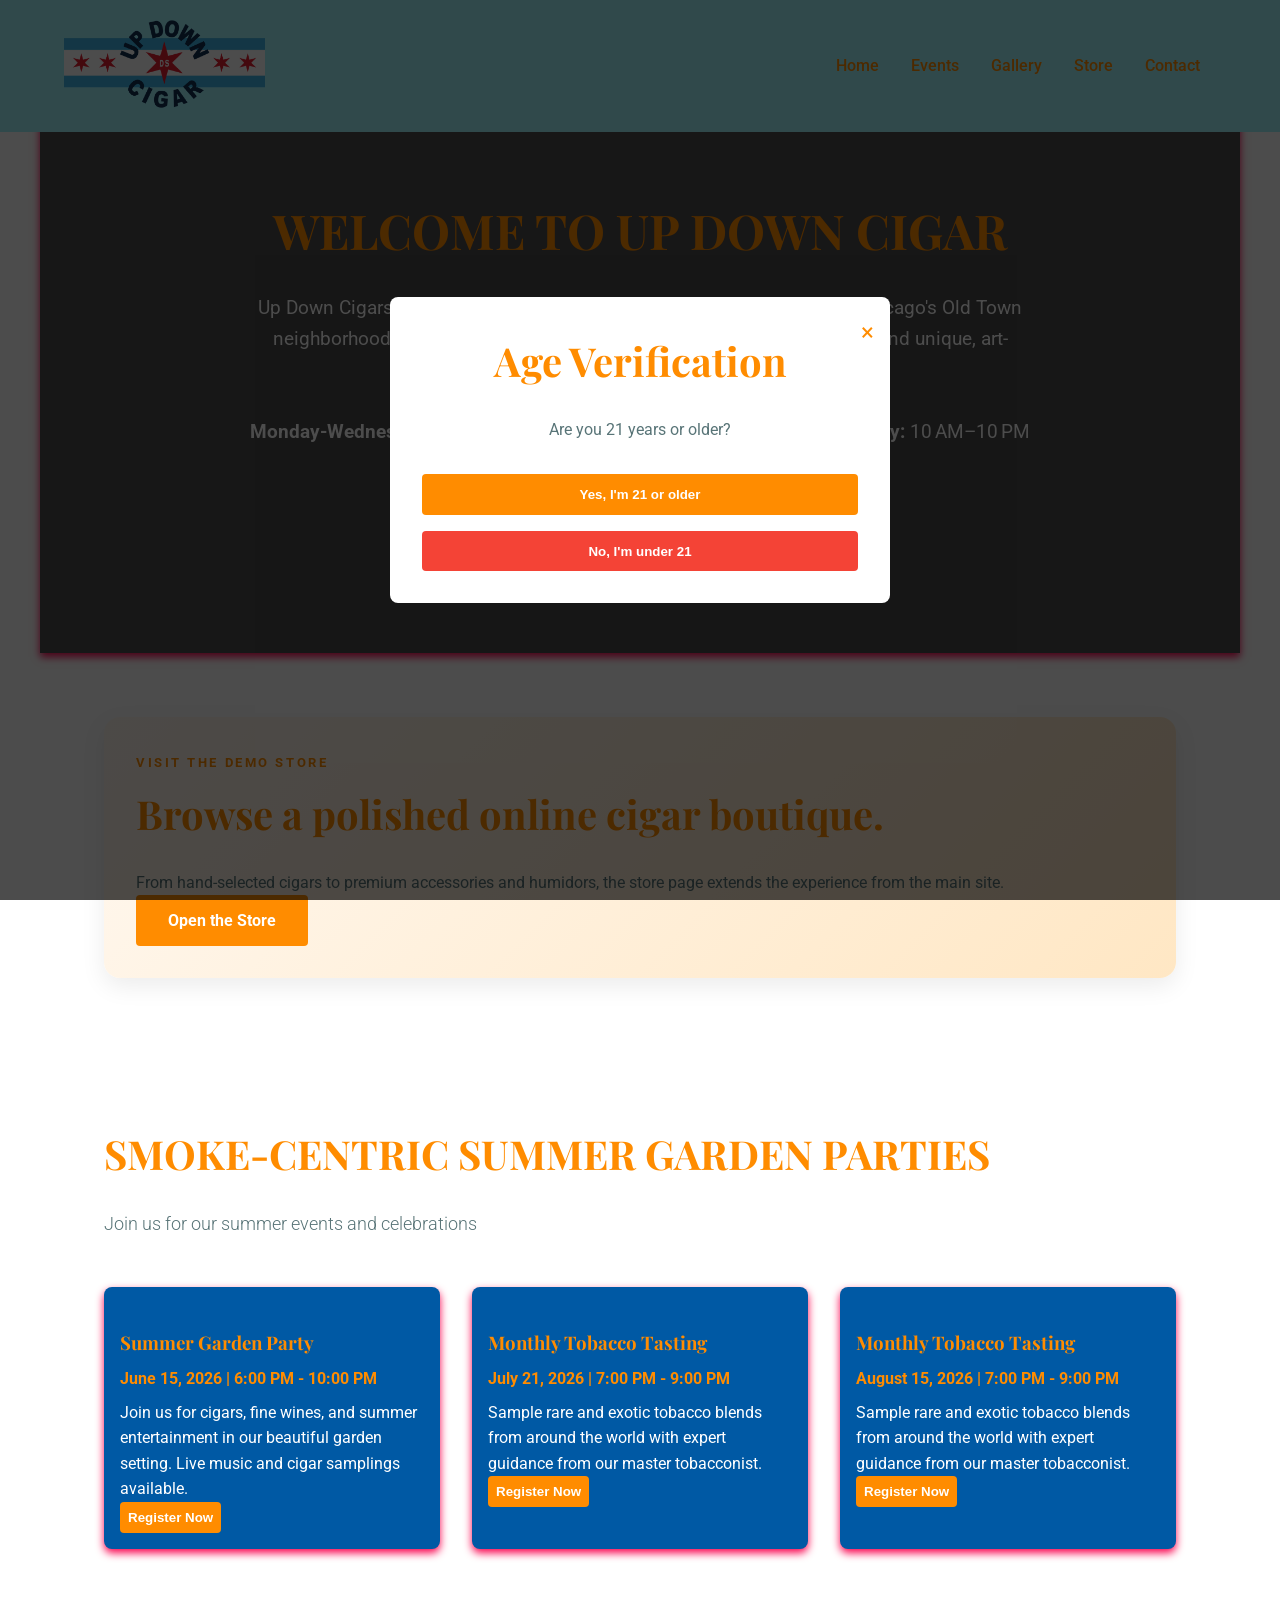
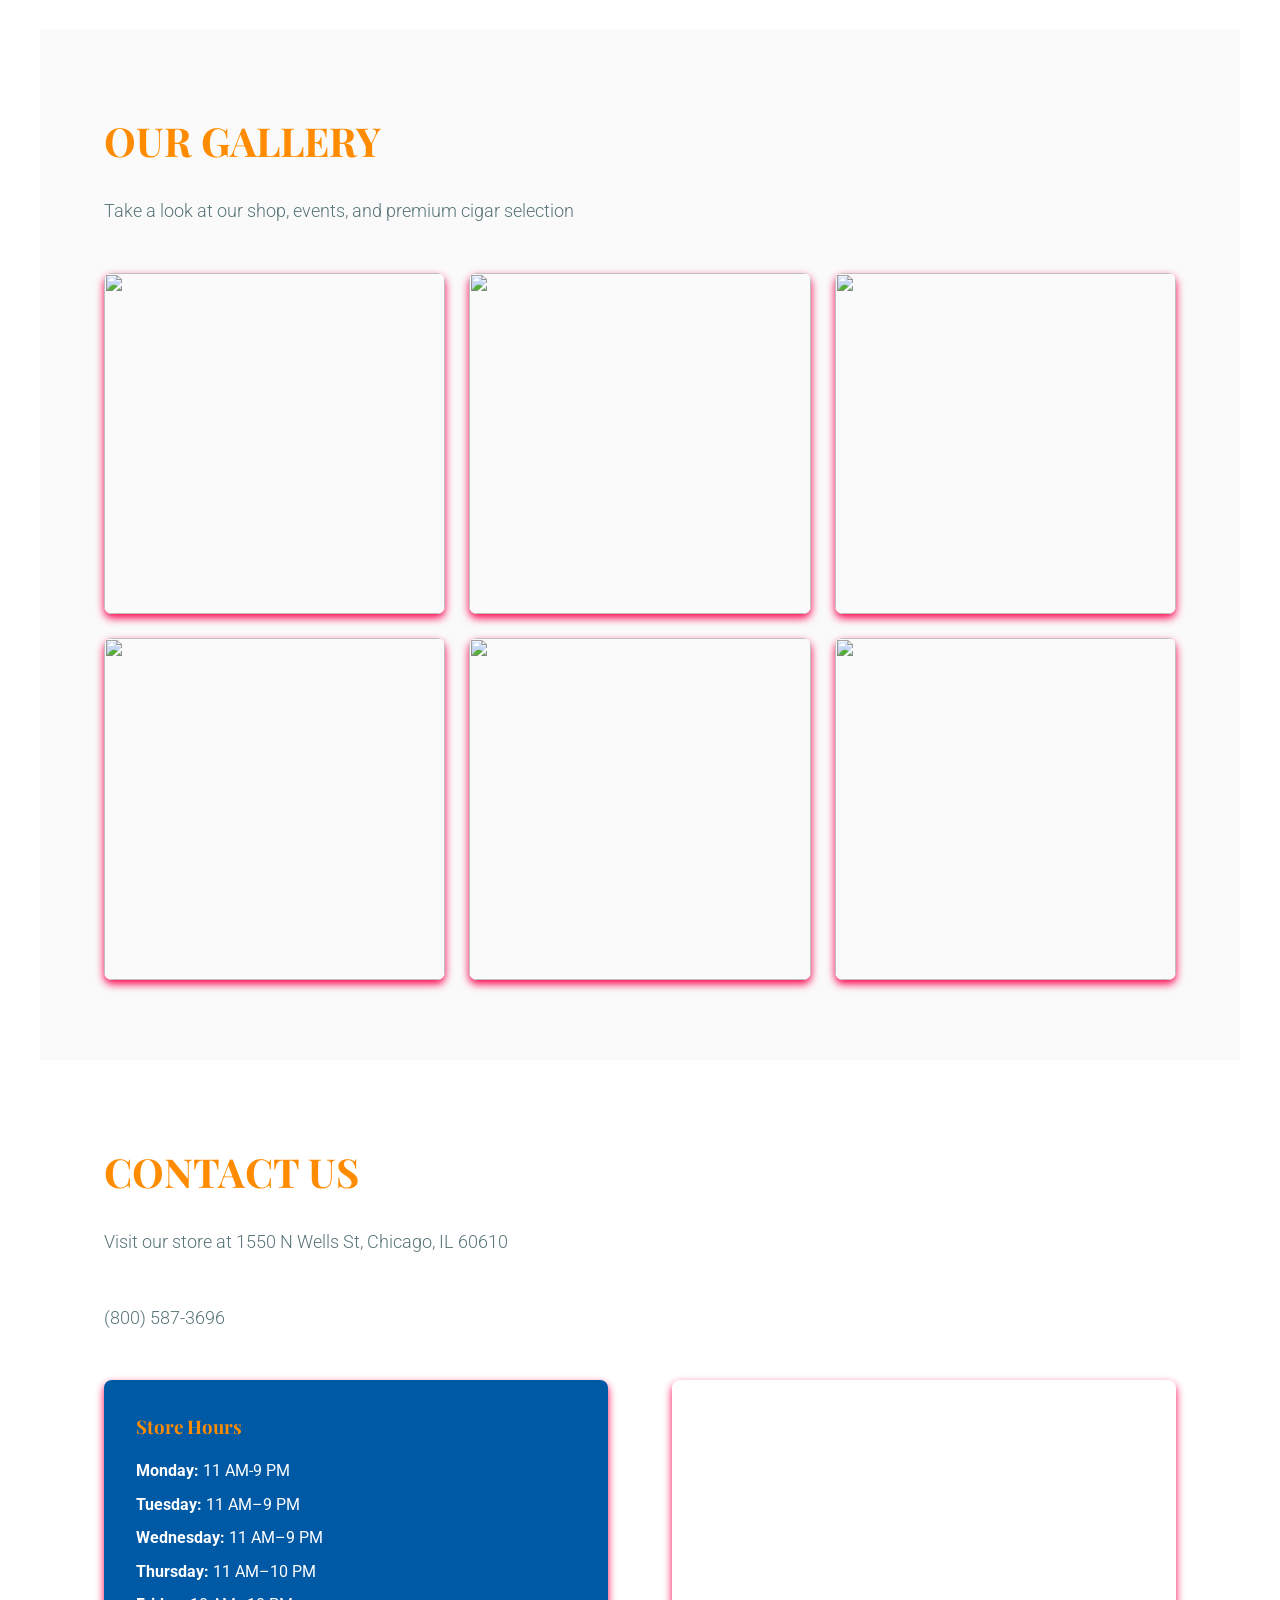
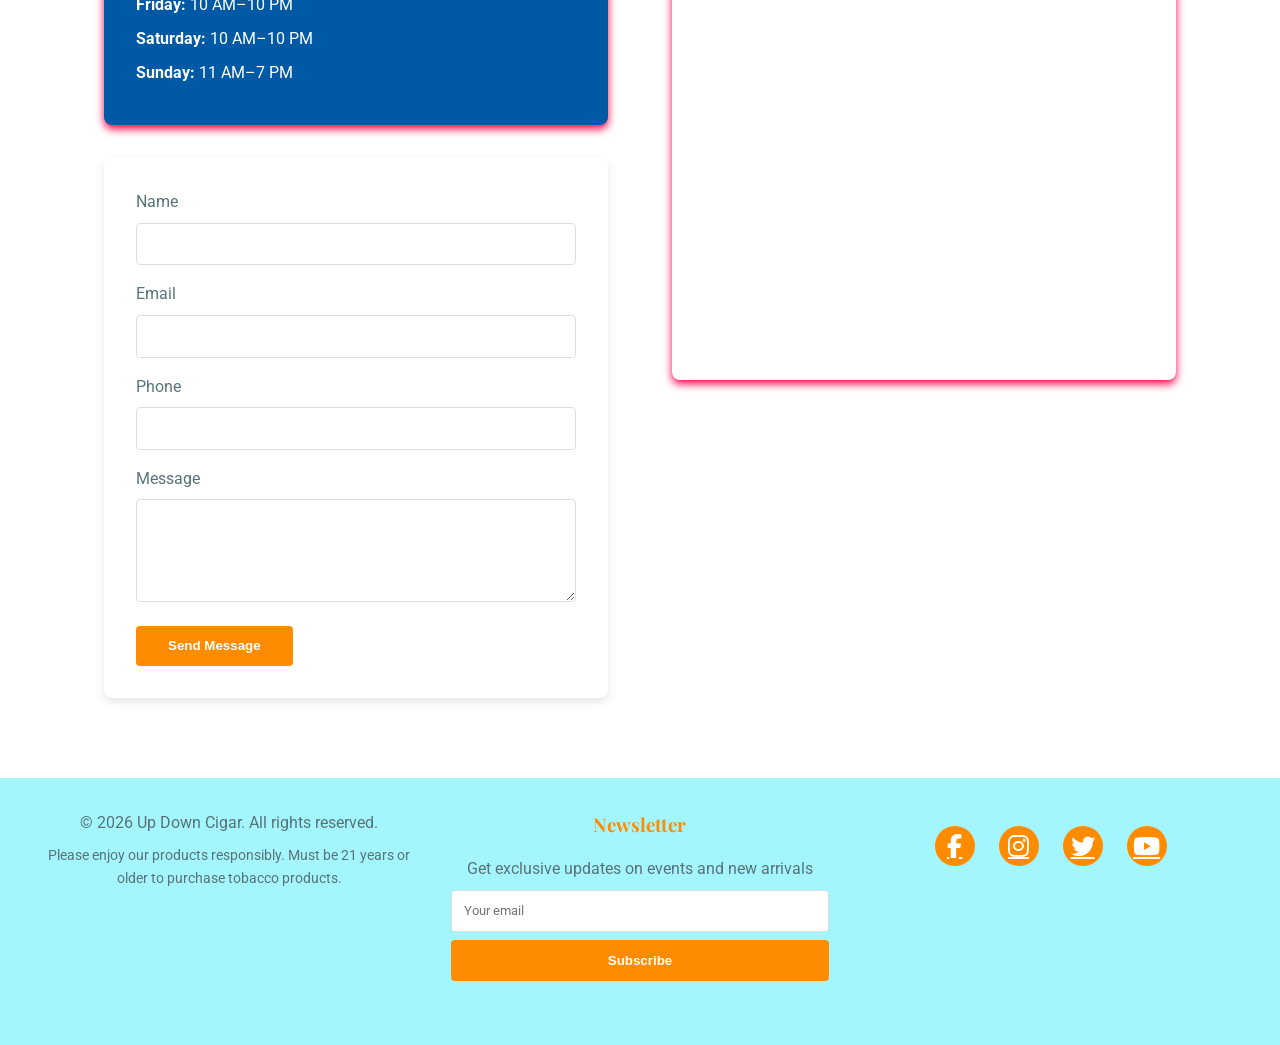
==== commit c998a1be: "added a demo store" ====
--- a/index.html
+++ b/index.html
@@ -83,6 +83,7 @@
                 <li><a href="#home" class="nav-link">Home</a></li>
                 <li><a href="#events" class="nav-link">Events</a></li>
                 <li><a href="#gallery" class="nav-link">Gallery</a></li>
+                <li><a href="store.html" class="nav-link">Store</a></li>
                 <li><a href="#contact" class="nav-link">Contact</a></li>
             </ul>
             <div class="menu-toggle" onclick="toggleMenu()">
@@ -100,6 +101,15 @@
                 <p>Up Down Cigars is a well-known, long-standing premium cigar shop in Chicago's Old Town neighborhood, praised for its extensive selection, knowledgeable staff, and unique, art-inspired design.</p>
                 <p class="hero-subtitle"><strong>Monday-Wednesday:</strong>11 AM–9 PM <strong>Thursday:</strong> 11 AM–10 PM <strong>Friday-Saturday:</strong> 10 AM–10 PM <strong>Sunday:</strong> 11 AM–7 PM</p>
                 <p class="hero-subtitle">1550 N Wells St, Chicago, IL 60610 | (800) 587-3696</p>
+            </div>
+        </section>
+
+        <section class="store-preview">
+            <div class="store-preview-content">
+                <p class="eyebrow">Visit the demo store</p>
+                <h2>Browse a polished online cigar boutique.</h2>
+                <p>From hand-selected cigars to premium accessories and humidors, the store page extends the experience from the main site.</p>
+                <a href="store.html" class="cta-button">Open the Store</a>
             </div>
         </section>
 
@@ -151,7 +161,7 @@
                     </div>
                 </div>
                 <div class="gallery-item">
-                    <img src="https://lh3.googleusercontent.com/gps-cs-s/APNQkAHPDy52NY8JmU9qmkGnHjKD3jmUaH45OC2dV_bavRd97NbuIvTh0AatkJKc_UupsxtD3NQPDbtKL1z0sFXpe4X0Caabs5KhuiCBGetjIKV7VtIeaV1tVLAN5Pk-LRi2Lr-1A2LEQQ=s680-w680-h510" alt="" loading="lazy" onclick="openLightbox(this.src)">
+                    <img src="https://encrypted-tbn0.gstatic.com/images?q=tbn:ANd9GcQ08g5veXnceHc3i46d7KuXDKTqzlZ1QVqnk8SoSF7Ydzh1MGI-MEyynNQ&s=10" alt="" loading="lazy" onclick="openLightbox(this.src)">
                     <div class="gallery-overlay">
                         <p></p>
                     </div>
--- a/style.css
+++ b/style.css
@@ -509,6 +509,285 @@
             border-radius: 4px;
         }
 
+        .store-hero {
+            padding: 8rem 5% 4rem;
+            background: linear-gradient(135deg, rgba(0, 89, 164, 0.95), rgba(250, 0, 77, 0.9));
+            color: white;
+            display: grid;
+            grid-template-columns: 2fr 1fr;
+            gap: 2rem;
+            align-items: center;
+            min-height: 70vh;
+        }
+
+        .store-hero-content h1 {
+            color: white;
+            font-size: clamp(2rem, 3.5vw, 3rem);
+            margin-bottom: 1rem;
+        }
+
+        .store-hero-content p {
+            font-size: 1.05rem;
+            max-width: 650px;
+        }
+
+        .hero-actions {
+            display: flex;
+            gap: 1rem;
+            flex-wrap: wrap;
+            margin-top: 1.5rem;
+        }
+
+        .secondary-button {
+            background-color: transparent;
+            color: white;
+            border: 1px solid white;
+            padding: 0.85rem 1.4rem;
+        }
+
+        .secondary-button:hover {
+            background-color: rgba(255, 255, 255, 0.15);
+        }
+
+        .store-hero-card {
+            background: rgba(255, 255, 255, 0.15);
+            padding: 1.5rem;
+            border-radius: 12px;
+            backdrop-filter: blur(6px);
+        }
+
+        .store-hero-card h3 {
+            color: white;
+            margin-bottom: 0.5rem;
+        }
+
+        .store-hero-card span {
+            display: inline-block;
+            margin-top: 0.75rem;
+            font-size: 1.5rem;
+            font-weight: 700;
+        }
+
+        .store-preview {
+            padding: 4rem 5%;
+            max-width: 1200px;
+            margin: 0 auto;
+        }
+
+        .store-preview-content {
+            background: linear-gradient(135deg, #fff8f0, #ffe7c4);
+            border-radius: 16px;
+            padding: 2rem;
+            box-shadow: 0 8px 25px rgba(0, 0, 0, 0.08);
+        }
+
+        .store-intro,
+        .store-section {
+            padding: 4rem 5%;
+            max-width: 1200px;
+            margin: 0 auto;
+        }
+
+        .store-intro {
+            display: grid;
+            gap: 1.5rem;
+        }
+
+        .intro-highlights {
+            display: grid;
+            grid-template-columns: repeat(auto-fit, minmax(220px, 1fr));
+            gap: 1rem;
+        }
+
+        .intro-highlights div {
+            background: #f9f5ef;
+            padding: 1.25rem;
+            border-radius: 10px;
+        }
+
+        .section-header {
+            display: flex;
+            justify-content: space-between;
+            align-items: center;
+            gap: 1rem;
+            margin-bottom: 1.5rem;
+            flex-wrap: wrap;
+        }
+
+        .filter-list {
+            display: flex;
+            flex-wrap: wrap;
+            gap: 0.5rem;
+        }
+
+        .filter-btn {
+            background-color: #f0f0f0;
+            color: var(--text-color);
+            padding: 0.6rem 1rem;
+        }
+
+        .filter-btn.active,
+        .filter-btn:hover {
+            background-color: var(--primary-color);
+            color: white;
+        }
+
+        .store-layout {
+            display: grid;
+            grid-template-columns: 2fr 1fr;
+            gap: 1.5rem;
+            align-items: start;
+        }
+
+        .products-grid {
+            display: grid;
+            grid-template-columns: repeat(auto-fill, minmax(230px, 1fr));
+            gap: 1rem;
+        }
+
+        .product-card {
+            background: white;
+            border-radius: 12px;
+            overflow: hidden;
+            box-shadow: 0 8px 25px rgba(0, 0, 0, 0.08);
+            display: flex;
+            flex-direction: column;
+        }
+
+        .product-image {
+            min-height: 140px;
+            display: flex;
+            align-items: center;
+            justify-content: center;
+            font-size: 2.5rem;
+            background: linear-gradient(135deg, #ff8c00, #fa004d);
+            overflow: hidden;
+        }
+
+        .product-image img {
+            width: 100%;
+            height: 100%;
+            object-fit: cover;
+            display: block;
+        }
+
+        .product-image span {
+            font-size: 2.5rem;
+        }
+
+        .product-content {
+            padding: 1rem;
+            display: flex;
+            flex-direction: column;
+            gap: 0.6rem;
+            flex: 1;
+        }
+
+        .product-badge {
+            display: inline-block;
+            width: fit-content;
+            background: #fff2e2;
+            color: var(--primary-color);
+            border-radius: 999px;
+            padding: 0.25rem 0.6rem;
+            font-size: 0.8rem;
+            font-weight: 700;
+        }
+
+        .product-meta {
+            display: flex;
+            justify-content: space-between;
+            align-items: center;
+            margin-top: auto;
+        }
+
+        .price {
+            color: var(--secondary-color);
+            font-weight: 700;
+        }
+
+        .add-btn,
+        .remove-btn {
+            padding: 0.5rem 0.8rem;
+            border-radius: 999px;
+        }
+
+        .add-btn {
+            background-color: var(--primary-color);
+            color: white;
+        }
+
+        .add-btn:hover {
+            background-color: var(--secondary-color);
+        }
+
+        .remove-btn {
+            background-color: transparent;
+            color: var(--secondary-color);
+            padding: 0;
+        }
+
+        .cart-panel {
+            background: #fff8f0;
+            border: 1px solid #f0d7b7;
+            border-radius: 12px;
+            padding: 1.25rem;
+            position: sticky;
+            top: 6rem;
+        }
+
+        .cart-header {
+            margin-bottom: 1rem;
+        }
+
+        .cart-item {
+            display: flex;
+            justify-content: space-between;
+            align-items: start;
+            gap: 1rem;
+            padding: 0.7rem 0;
+            border-bottom: 1px solid #ecd9c4;
+        }
+
+        .cart-item p {
+            margin-top: 0.25rem;
+            color: var(--text-color);
+        }
+
+        .cart-summary {
+            margin-top: 1rem;
+            padding-top: 1rem;
+            border-top: 1px solid #ecd9c4;
+        }
+
+        .empty-cart {
+            color: var(--text-color);
+            opacity: 0.75;
+        }
+
+        .full-width {
+            width: 100%;
+            margin-top: 0.75rem;
+        }
+
+        .modal.active {
+            display: flex;
+        }
+
+        .eyebrow {
+            display: inline-block;
+            font-size: 0.8rem;
+            letter-spacing: 0.2em;
+            text-transform: uppercase;
+            color: var(--primary-color);
+            font-weight: 700;
+            margin-bottom: 0.5rem;
+        }
+
+        .store-hero .eyebrow {
+            color: #ffe2b7;
+        }
+
         /* Footer Improvements */
         footer {
             background-color: var(--dark-bg);
@@ -584,6 +863,18 @@
 
             .nav-links {
                 display: none;
+                position: absolute;
+                top: 4.5rem;
+                right: 5%;
+                flex-direction: column;
+                background: white;
+                padding: 1rem;
+                border-radius: 8px;
+                box-shadow: 0 8px 25px rgba(0, 0, 0, 0.12);
+            }
+
+            .nav-links.active {
+                display: flex;
             }
 
             .menu-toggle {
@@ -608,6 +899,19 @@
 
             .hero h1 {
                 font-size: 2rem;
+            }
+
+            .store-hero {
+                grid-template-columns: 1fr;
+                padding-top: 7rem;
+            }
+
+            .store-layout {
+                grid-template-columns: 1fr;
+            }
+
+            .cart-panel {
+                position: static;
             }
 
             .section-subtitle {
